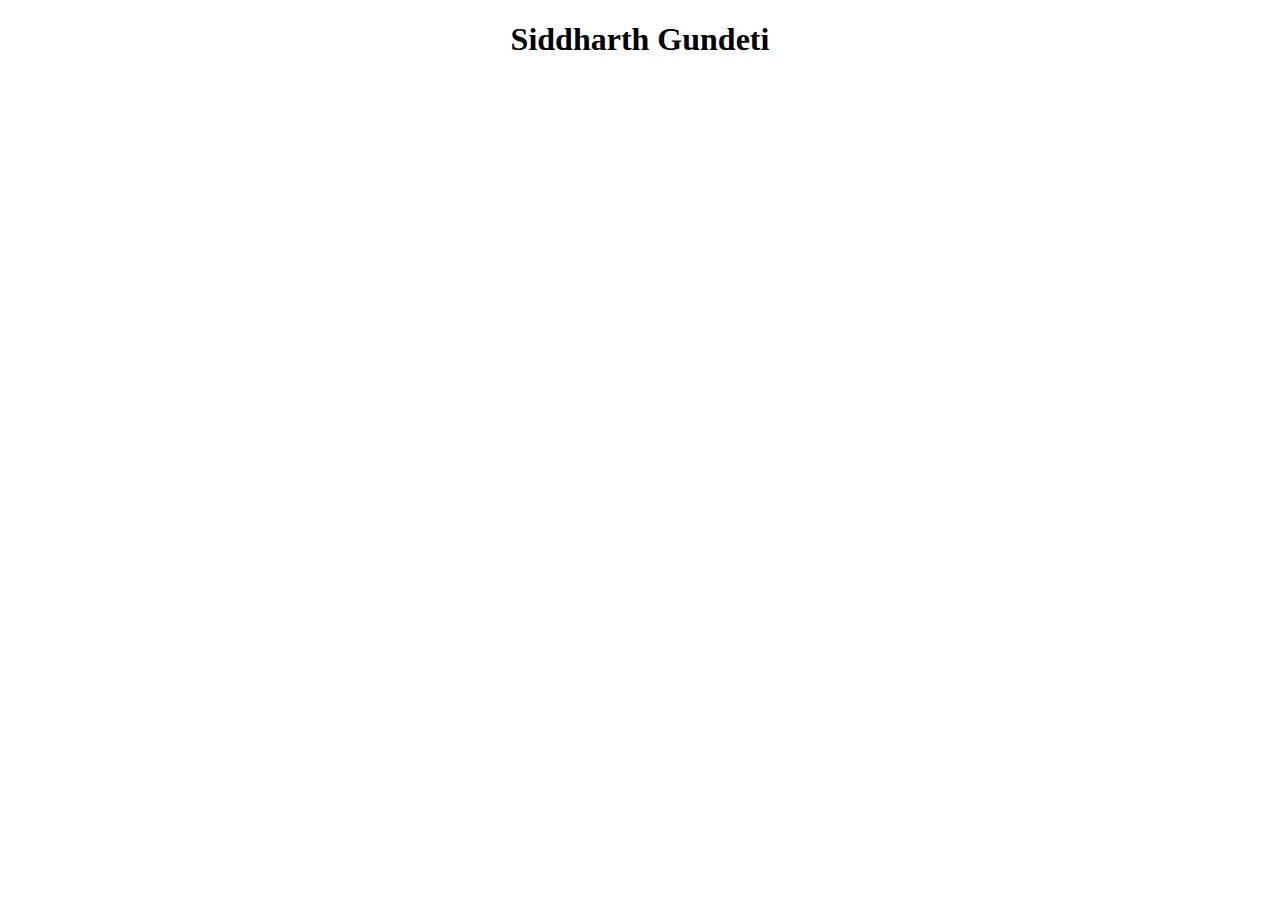
==== index.html @ a32e2356 "added index.html" ====
<!DOCTYPE html>
<html lang="en">
<head>
    <meta charset="UTF-8">
    <title>Github Testings </title>
</head>
<body>
    <div class="container">
        <center>
            <h1>Siddharth Gundeti</h1>
        </center>
    </div>
</body>
</html>
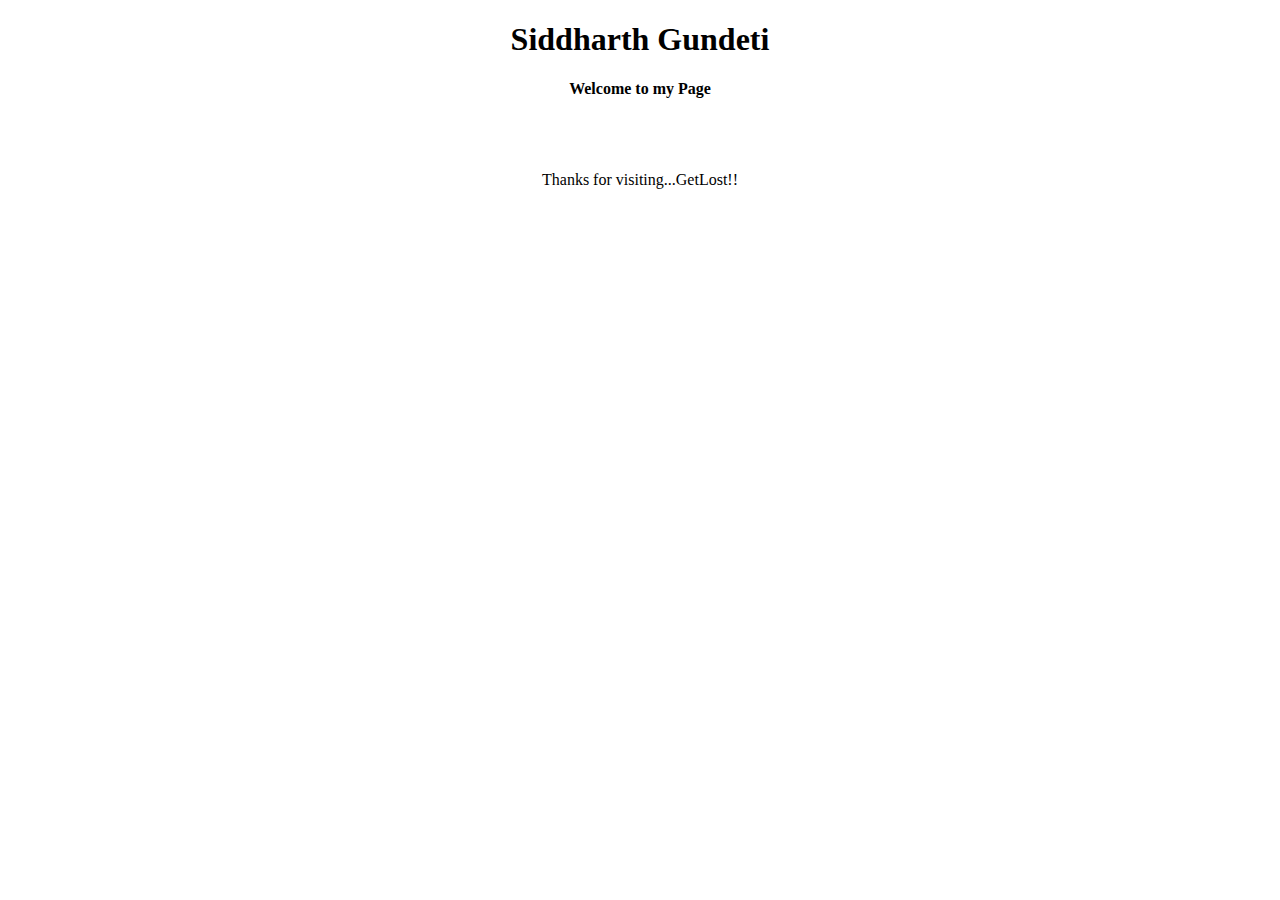
==== commit 2ddc3215: "Update index.html" ====
--- a/index.html
+++ b/index.html
@@ -8,7 +8,11 @@
     <div class="container">
         <center>
             <h1>Siddharth Gundeti</h1>
+            <h4>Welcome to my Page</h4>
+            <br>
+            <br>
+            <p>Thanks for visiting...GetLost!!</p>
         </center>
     </div>
 </body>
-</html>+</html>
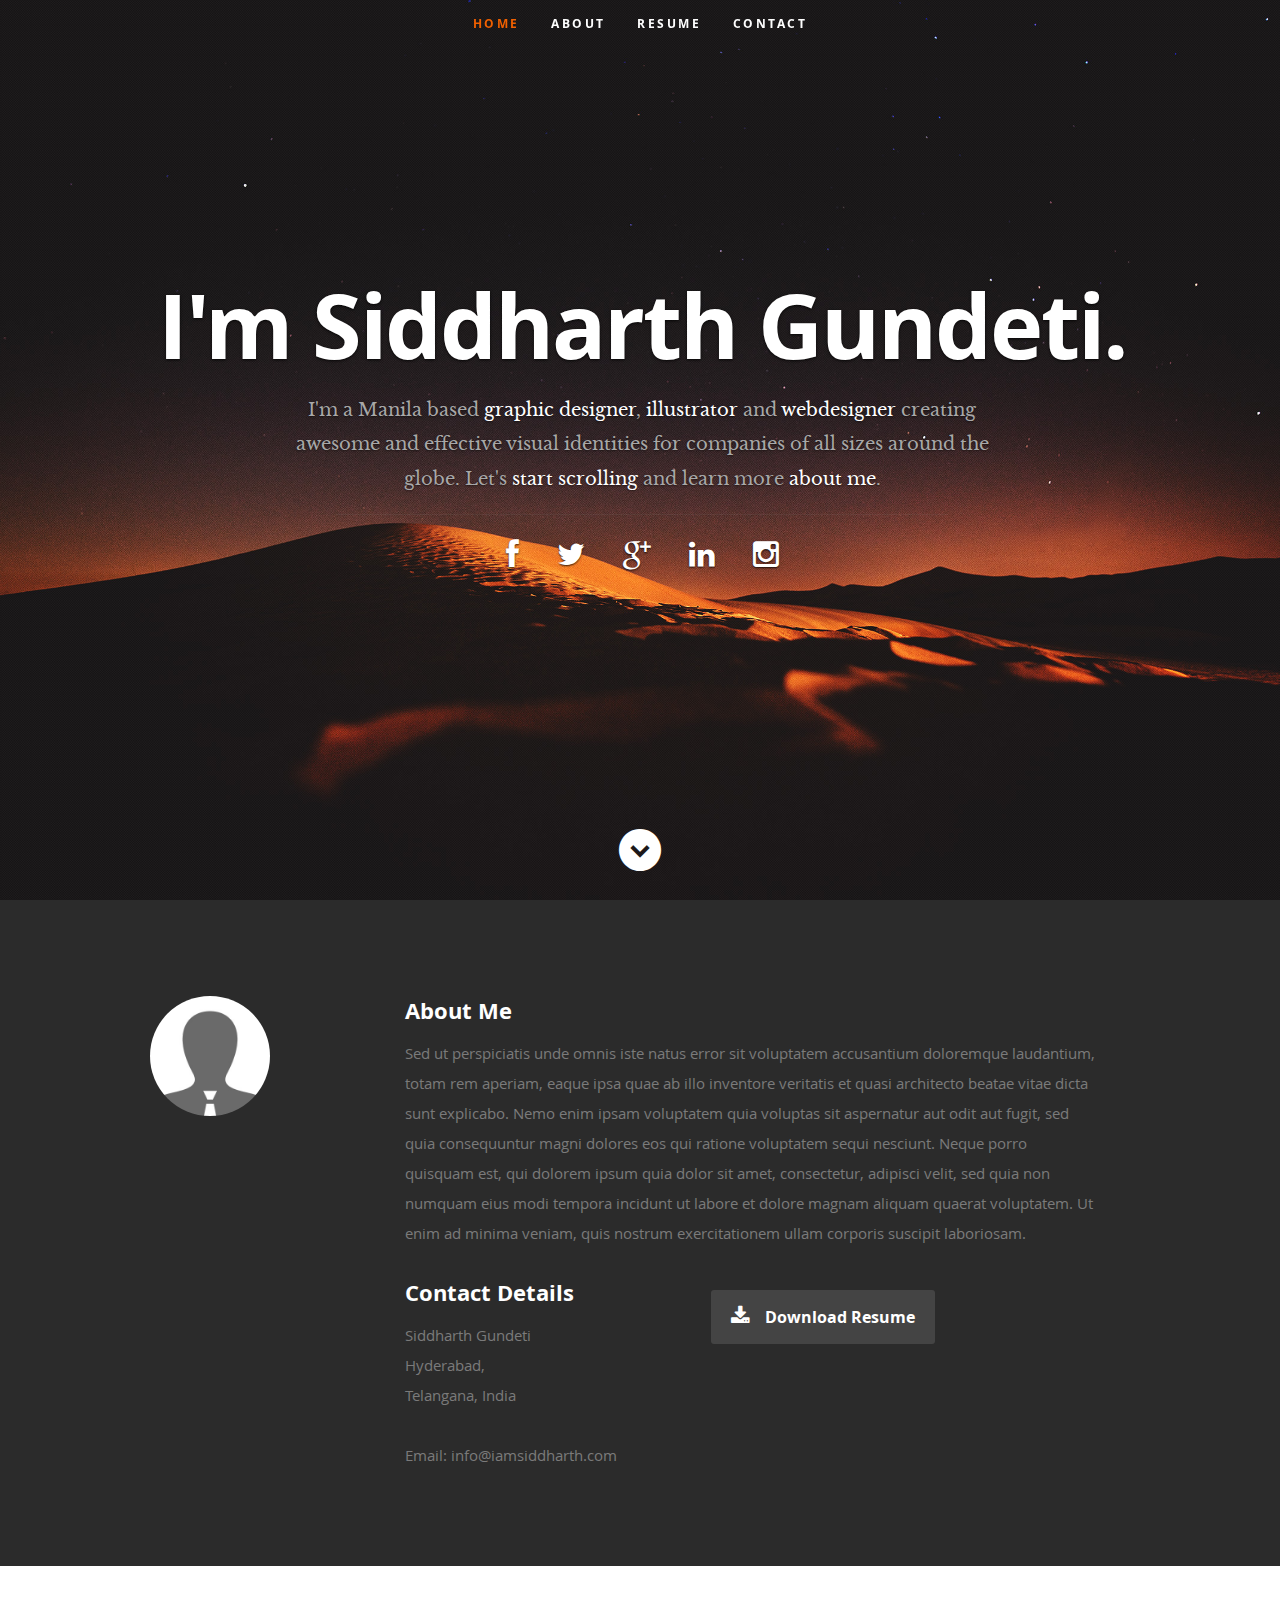
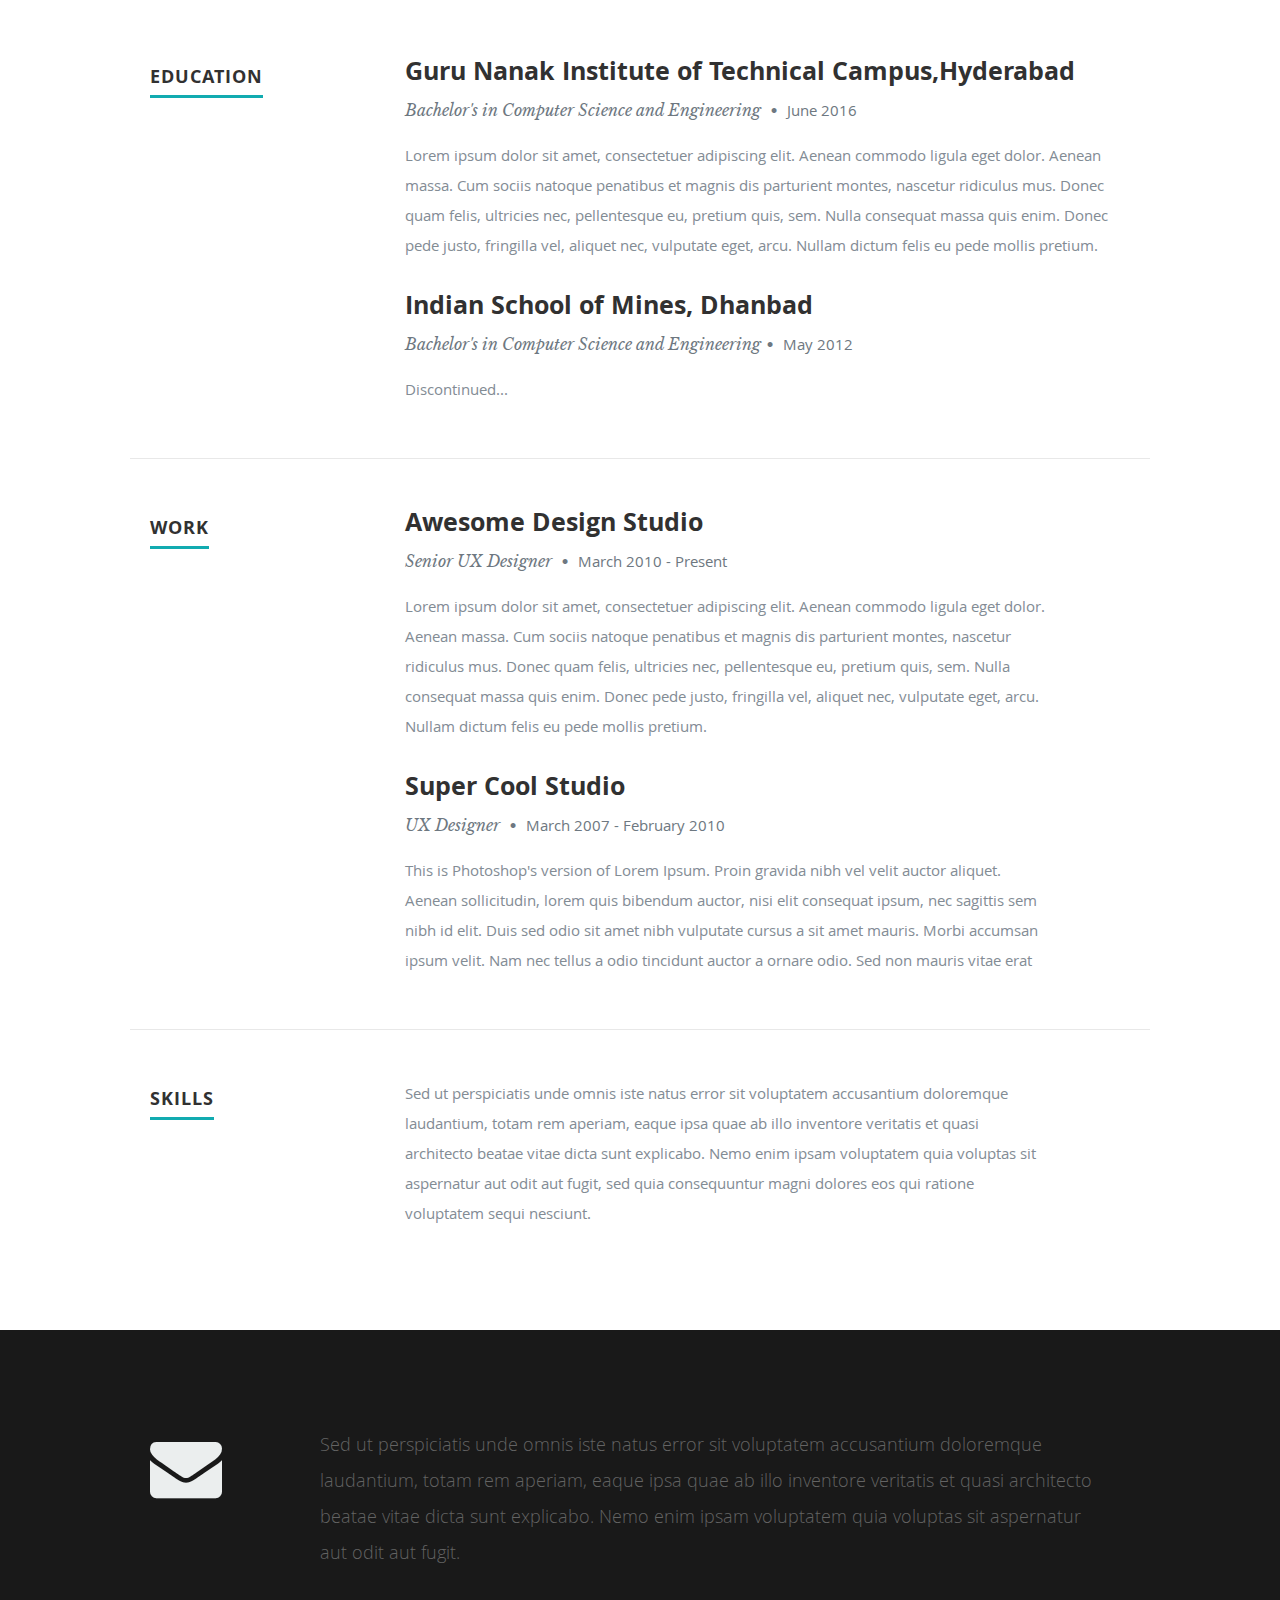
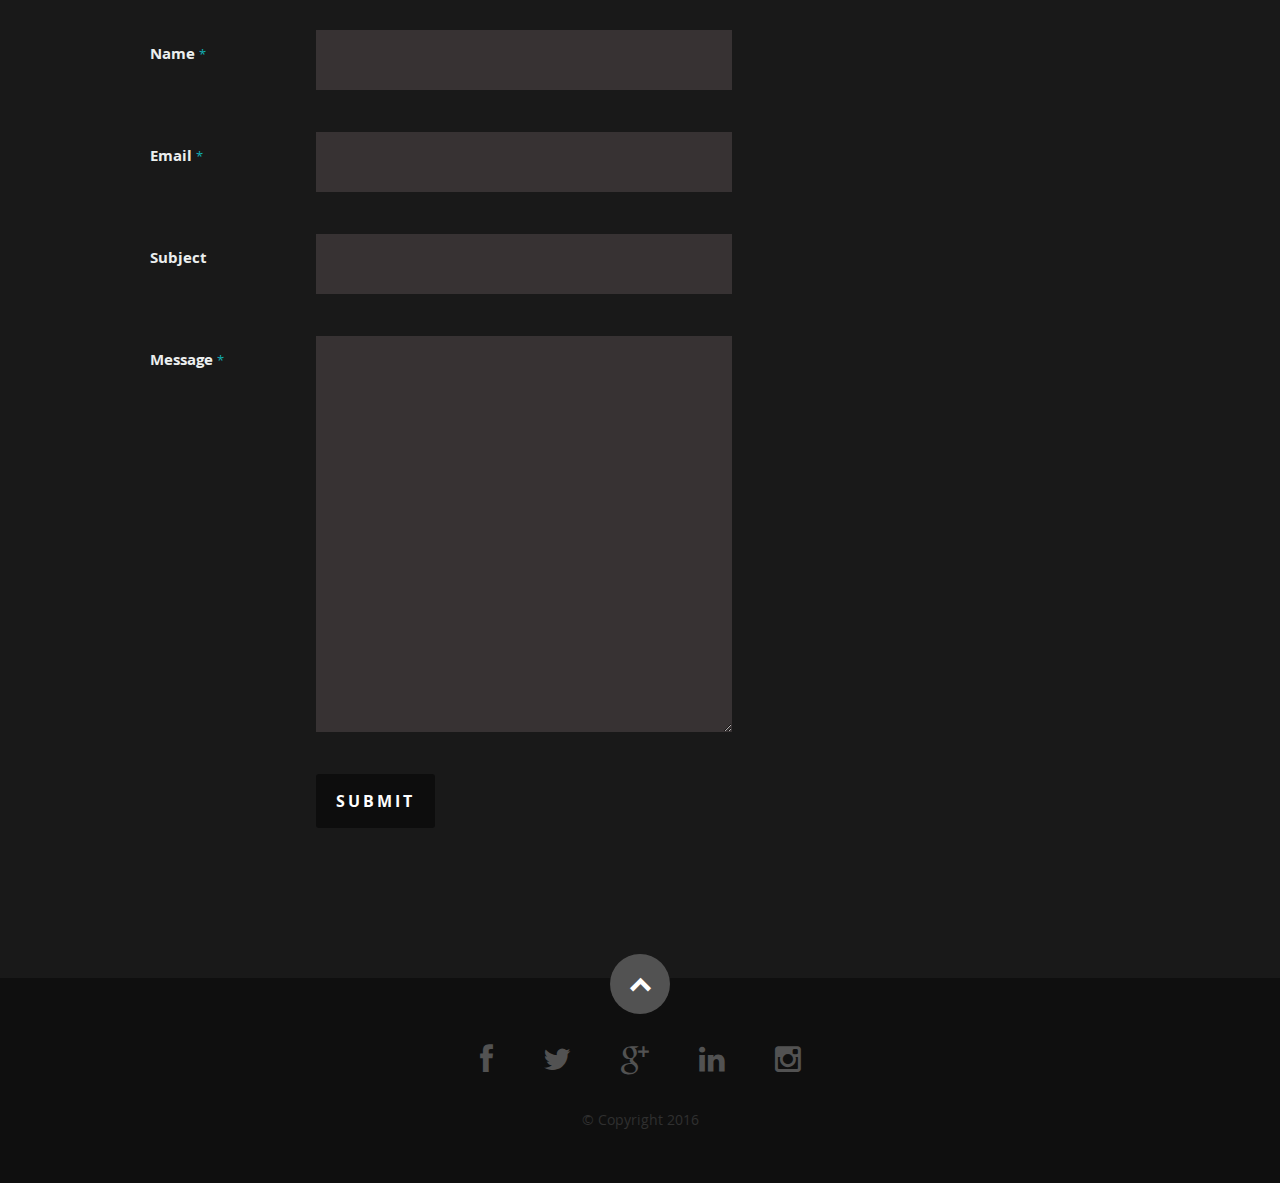
==== commit adffd1c0: "Added Resume Page" ====
--- a/index.html
+++ b/index.html
@@ -1,18 +1,446 @@
 <!DOCTYPE html>
-<html lang="en">
+<!--[if lt IE 8 ]><html class="no-js ie ie7" lang="en"> <![endif]-->
+<!--[if IE 8 ]><html class="no-js ie ie8" lang="en"> <![endif]-->
+<!--[if (gte IE 8)|!(IE)]><!--><html class="no-js" lang="en"> <!--<![endif]-->
 <head>
-    <meta charset="UTF-8">
-    <title>Github Testings </title>
+
+   <!--- Basic Page Needs
+   ================================================== -->
+   <meta charset="utf-8">
+	<title>Siddharth Resume</title>
+	<meta name="description" content="">
+	<meta name="author" content="">
+
+   <!-- Mobile Specific Metas
+   ================================================== -->
+	<meta name="viewport" content="width=device-width, initial-scale=1, maximum-scale=1">
+
+	<!-- CSS
+    ================================================== -->
+   <link rel="stylesheet" href="css/default.css">
+	<link rel="stylesheet" href="css/layout.css">
+   <link rel="stylesheet" href="css/media-queries.css">
+   <link rel="stylesheet" href="css/magnific-popup.css">
+
+   <!-- Script
+   ================================================== -->
+	<script src="js/modernizr.js"></script>
+
+   <!-- Favicons
+	================================================== -->
+	<link rel="shortcut icon" href="favicon.png" >
+
 </head>
+
 <body>
-    <div class="container">
-        <center>
-            <h1>Siddharth Gundeti</h1>
-            <h4>Welcome to my Page</h4>
-            <br>
-            <br>
-            <p>Thanks for visiting...GetLost!!</p>
-        </center>
-    </div>
+
+   <!-- Header
+   ================================================== -->
+   <header id="home">
+
+      <nav id="nav-wrap">
+
+         <a class="mobile-btn" href="#nav-wrap" title="Show navigation">Show navigation</a>
+	      <a class="mobile-btn" href="#" title="Hide navigation">Hide navigation</a>
+
+         <ul id="nav" class="nav">
+            <li class="current"><a class="smoothscroll" href="#home">Home</a></li>
+            <li><a class="smoothscroll" href="#about">About</a></li>
+	         <li><a class="smoothscroll" href="#resume">Resume</a></li>
+<!--
+            <li><a class="smoothscroll" href="#portfolio">Works</a></li>
+            <li><a class="smoothscroll" href="#testimonials">Testimonials</a></li>
+-->
+            <li><a class="smoothscroll" href="#contact">Contact</a></li>
+         </ul> <!-- end #nav -->
+
+      </nav> <!-- end #nav-wrap -->
+
+      <div class="row banner">
+         <div class="banner-text">
+            <h1 class="responsive-headline">I'm Siddharth Gundeti.</h1>
+            <h3>I'm a Manila based <span>graphic designer</span>, <span>illustrator</span> and <span>webdesigner</span> creating awesome and
+            effective visual identities for companies of all sizes around the globe. Let's <a class="smoothscroll" href="#about">start scrolling</a>
+            and learn more <a class="smoothscroll" href="#about">about me</a>.</h3>
+            <hr />
+            <ul class="social">
+               <li><a href="https://www.facebook.com/siddharth.gundeti"><i class="fa fa-facebook"></i></a></li>
+               <li><a href="http://www.twitter.com/siddharth1701"><i class="fa fa-twitter"></i></a></li>
+               <li><a href="#"><i class="fa fa-google-plus"></i></a></li>
+               <li><a href="#"><i class="fa fa-linkedin"></i></a></li>
+               <li><a href="#"><i class="fa fa-instagram"></i></a></li>
+<!--               <li><a href="#"><i class="fa fa-dribbble"></i></a></li>-->
+<!--               <li><a href="#"><i class="fa fa-skype"></i></a></li>-->
+            </ul>
+         </div>
+      </div>
+
+      <p class="scrolldown">
+         <a class="smoothscroll" href="#about"><i class="icon-down-circle"></i></a>
+      </p>
+
+   </header> <!-- Header End -->
+
+
+   <!-- About Section
+   ================================================== -->
+   <section id="about">
+
+      <div class="row">
+
+         <div class="three columns">
+
+            <img class="profile-pic"  src="images/profilepic.jpg" alt="" />
+
+         </div>
+
+         <div class="nine columns main-col">
+
+            <h2>About Me</h2>
+
+            <p>Sed ut perspiciatis unde omnis iste natus error sit voluptatem accusantium doloremque laudantium, totam rem aperiam,
+            eaque ipsa quae ab illo inventore veritatis et quasi architecto beatae vitae dicta sunt explicabo. Nemo enim ipsam
+            voluptatem quia voluptas sit aspernatur aut odit aut fugit, sed quia consequuntur magni dolores eos qui ratione
+            voluptatem sequi nesciunt. Neque porro quisquam est, qui dolorem ipsum quia dolor sit amet, consectetur, adipisci velit,
+            sed quia non numquam eius modi tempora incidunt ut labore et dolore magnam aliquam quaerat voluptatem.
+            Ut enim ad minima veniam, quis nostrum exercitationem ullam corporis suscipit laboriosam.
+            </p>
+
+            <div class="row">
+
+               <div class="columns contact-details">
+
+                  <h2>Contact Details</h2>
+                  <p class="address">
+						   <span>Siddharth Gundeti</span><br>
+						   <span>Hyderabad,<br>
+                                Telangana, India
+                     </span><br>
+<!--						   <span>(123)456-7890</span><br>-->
+                     <p>Email: <span>info@iamsiddharth.com</span> </p>
+					   </p>
+
+               </div>
+
+               <div class="columns download">
+                  <p>
+                     <a href="#" class="button"><i class="fa fa-download"></i>Download Resume</a>
+                  </p>
+               </div>
+
+            </div> <!-- end row -->
+
+         </div> <!-- end .main-col -->
+
+      </div>
+
+   </section> <!-- About Section End-->
+
+
+   <!-- Resume Section
+   ================================================== -->
+   <section id="resume">
+
+      <!-- Education
+      ----------------------------------------------- -->
+      <div class="row education">
+
+         <div class="three columns header-col">
+            <h1><span>Education</span></h1>
+         </div>
+
+         <div class="nine columns main-col">
+
+            <div class="row item">
+
+               <div class="twelve columns" style="width:780px;">
+
+                  <h3>Guru Nanak Institute of Technical Campus,Hyderabad</h3>
+                  <p class="info">Bachelor's in Computer Science and Engineering <span>&bull;</span> <em class="date">June 2016</em></p>
+
+                  <p>
+                  Lorem ipsum dolor sit amet, consectetuer adipiscing elit. Aenean commodo ligula eget dolor. Aenean massa.
+                  Cum sociis natoque penatibus et magnis dis parturient montes, nascetur ridiculus mus. Donec quam felis,
+                  ultricies nec, pellentesque eu, pretium quis, sem. Nulla consequat massa quis enim.
+                  Donec pede justo, fringilla vel, aliquet nec, vulputate eget, arcu. Nullam dictum felis eu pede mollis pretium.
+                  </p>
+
+               </div>
+
+            </div> <!-- item end -->
+
+            <div class="row item">
+
+               <div class="twelve columns">
+
+                  <h3>Indian School of Mines, Dhanbad</h3>
+                  <p class="info">Bachelor's in Computer Science and Engineering<span>&bull;</span> <em class="date">May 2012</em></p>
+
+                  <p>
+                      Discontinued...
+                  </p>
+
+               </div>
+
+            </div> <!-- item end -->
+
+         </div> <!-- main-col end -->
+
+      </div> <!-- End Education -->
+
+
+      <!-- Work
+      ----------------------------------------------- -->
+      <div class="row work">
+
+         <div class="three columns header-col">
+            <h1><span>Work</span></h1>
+         </div>
+
+         <div class="nine columns main-col">
+
+            <div class="row item">
+
+               <div class="twelve columns">
+
+                  <h3>Awesome Design Studio</h3>
+                  <p class="info">Senior UX Designer <span>&bull;</span> <em class="date">March 2010 - Present</em></p>
+
+                  <p>
+                  Lorem ipsum dolor sit amet, consectetuer adipiscing elit. Aenean commodo ligula eget dolor. Aenean massa.
+                  Cum sociis natoque penatibus et magnis dis parturient montes, nascetur ridiculus mus. Donec quam felis,
+                  ultricies nec, pellentesque eu, pretium quis, sem. Nulla consequat massa quis enim.
+                  Donec pede justo, fringilla vel, aliquet nec, vulputate eget, arcu. Nullam dictum felis eu pede mollis pretium.
+                  </p>
+
+               </div>
+
+            </div> <!-- item end -->
+
+            <div class="row item">
+
+               <div class="twelve columns">
+
+                  <h3>Super Cool Studio</h3>
+                  <p class="info">UX Designer <span>&bull;</span> <em class="date">March 2007 - February 2010</em></p>
+
+                  <p>
+                  This is Photoshop's version  of Lorem Ipsum. Proin gravida nibh vel velit auctor aliquet.
+                  Aenean sollicitudin, lorem quis bibendum auctor, nisi elit consequat ipsum, nec sagittis sem
+                  nibh id elit. Duis sed odio sit amet nibh vulputate cursus a sit amet mauris. Morbi accumsan
+                  ipsum velit. Nam nec tellus a odio tincidunt auctor a ornare odio. Sed non  mauris vitae erat
+                  </p>
+
+               </div>
+
+            </div> <!-- item end -->
+
+         </div> <!-- main-col end -->
+
+      </div> <!-- End Work -->
+
+
+      <!-- Skills
+      ----------------------------------------------- -->
+      <div class="row skill">
+
+         <div class="three columns header-col">
+            <h1><span>Skills</span></h1>
+         </div>
+
+         <div class="nine columns main-col">
+
+            <p>Sed ut perspiciatis unde omnis iste natus error sit voluptatem accusantium doloremque laudantium, totam rem aperiam,
+            eaque ipsa quae ab illo inventore veritatis et quasi architecto beatae vitae dicta sunt explicabo. Nemo enim ipsam
+            voluptatem quia voluptas sit aspernatur aut odit aut fugit, sed quia consequuntur magni dolores eos qui ratione
+            voluptatem sequi nesciunt.
+            </p>
+
+<!--
+				<div class="bars">
+
+				   <ul class="skills">
+					   <li><span class="bar-expand photoshop"></span><em>Photoshop</em></li>
+                  <li><span class="bar-expand illustrator"></span><em>Illustrator</em></li>
+						<li><span class="bar-expand wordpress"></span><em>Wordpress</em></li>
+						<li><span class="bar-expand css"></span><em>CSS</em></li>
+						<li><span class="bar-expand html5"></span><em>HTML5</em></li>
+                  <li><span class="bar-expand jquery"></span><em>jQuery</em></li>
+					</ul>
+
+				</div> end skill-bars 
+-->
+
+			</div> <!-- main-col end -->
+
+      </div> <!-- End skills -->
+
+   </section> <!-- Resume Section End-->
+
+
+   <!-- Contact Section
+   ================================================== -->
+   <section id="contact">
+
+         <div class="row section-head">
+
+            <div class="two columns header-col">
+
+               <h1><span>Get In Touch.</span></h1>
+
+            </div>
+
+            <div class="ten columns">
+
+                  <p class="lead">Sed ut perspiciatis unde omnis iste natus error sit voluptatem accusantium doloremque laudantium, totam rem aperiam,
+                  eaque ipsa quae ab illo inventore veritatis et quasi architecto beatae vitae dicta sunt explicabo. Nemo enim ipsam
+                  voluptatem quia voluptas sit aspernatur aut odit aut fugit.
+                  </p>
+
+            </div>
+
+         </div>
+
+         <div class="row">
+
+            <div class="eight columns">
+
+               <!-- form -->
+               <form action="" method="post" id="contactForm" name="contactForm">
+					<fieldset>
+
+                  <div>
+						   <label for="contactName">Name <span class="required">*</span></label>
+						   <input type="text" value="" size="35" id="contactName" name="contactName">
+                  </div>
+
+                  <div>
+						   <label for="contactEmail">Email <span class="required">*</span></label>
+						   <input type="text" value="" size="35" id="contactEmail" name="contactEmail">
+                  </div>
+
+                  <div>
+						   <label for="contactSubject">Subject</label>
+						   <input type="text" value="" size="35" id="contactSubject" name="contactSubject">
+                  </div>
+
+                  <div>
+                     <label for="contactMessage">Message <span class="required">*</span></label>
+                     <textarea cols="50" rows="15" id="contactMessage" name="contactMessage"></textarea>
+                  </div>
+
+                  <div>
+                     <button class="submit">Submit</button>
+                     <span id="image-loader">
+                        <img alt="" src="images/loader.gif">
+                     </span>
+                  </div>
+
+					</fieldset>
+				   </form> <!-- Form End -->
+
+               <!-- contact-warning -->
+               <div id="message-warning"> Error boy</div>
+               <!-- contact-success -->
+				   <div id="message-success">
+                  <i class="fa fa-check"></i>Your message was sent, thank you!<br>
+				   </div>
+
+            </div>
+
+
+<!--
+            <aside class="four columns footer-widgets">
+
+               <div class="widget widget_contact">
+
+					   <h4>Address and Phone</h4>
+					   <p class="address">
+						   Siddharth Gundeti<br>
+						   Hyderabad,<br>
+						   Telangana<br>
+-->
+<!--						   <span>+91-9885658144</span>-->
+<!--					   </p>-->
+
+<!--				   </div>-->
+
+<!--
+               <div class="widget widget_tweets">
+
+                  <h4 class="widget-title">Latest Tweets</h4>
+
+                  <ul id="twitter">
+                     <li>
+                        <span>
+                        This is Photoshop's version  of Lorem Ipsum. Proin gravida nibh vel velit auctor aliquet.
+                        Aenean sollicitudin, lorem quis bibendum auctor, nisi elit consequat ipsum
+                        <a href="#">http://t.co/CGIrdxIlI3</a>
+                        </span>
+                        <b><a href="#">2 Days Ago</a></b>
+                     </li>
+                     <li>
+                        <span>
+                        Sed ut perspiciatis unde omnis iste natus error sit voluptatem accusantium doloremque laudantium, totam rem aperiam,
+                        eaque ipsa quae ab illo inventore veritatis et quasi
+                        <a href="#">http://t.co/CGIrdxIlI3</a>
+                        </span>
+                        <b><a href="#">3 Days Ago</a></b>
+                     </li>
+                  </ul>
+
+		         </div>
+-->
+
+<!--            </aside>-->
+
+      </div>
+
+   </section> <!-- Contact Section End-->
+
+
+   <!-- footer
+   ================================================== -->
+   <footer>
+
+      <div class="row">
+
+         <div class="twelve columns">
+
+            <ul class="social-links">
+               <li><a href="#"><i class="fa fa-facebook"></i></a></li>
+               <li><a href="#"><i class="fa fa-twitter"></i></a></li>
+               <li><a href="#"><i class="fa fa-google-plus"></i></a></li>
+               <li><a href="#"><i class="fa fa-linkedin"></i></a></li>
+               <li><a href="#"><i class="fa fa-instagram"></i></a></li>
+<!--               <li><a href="#"><i class="fa fa-dribbble"></i></a></li>-->
+<!--               <li><a href="#"><i class="fa fa-skype"></i></a></li>-->
+            </ul>
+
+            <ul class="copyright">
+               <li>&copy; Copyright 2016</li>
+            </ul>
+
+         </div>
+
+         <div id="go-top"><a class="smoothscroll" title="Back to Top" href="#home"><i class="icon-up-open"></i></a></div>
+
+      </div>
+
+   </footer> <!-- Footer End-->
+
+   <!-- Java Script
+   ================================================== -->
+   <script src="http://ajax.googleapis.com/ajax/libs/jquery/1.10.2/jquery.min.js"></script>
+   <script>window.jQuery || document.write('<script src="js/jquery-1.10.2.min.js"><\/script>')</script>
+   <script type="text/javascript" src="js/jquery-migrate-1.2.1.min.js"></script>
+
+   <script src="js/jquery.flexslider.js"></script>
+   <script src="js/waypoints.js"></script>
+   <script src="js/jquery.fittext.js"></script>
+   <script src="js/magnific-popup.js"></script>
+   <script src="js/init.js"></script>
+
 </body>
-</html>
+
+</html>--- a/css/default.css
+++ b/css/default.css
@@ -0,0 +1,807 @@
+/*
+=====================================================================
+*   Ceevee v1.0 Default Stylesheet
+*   url: styleshout.com
+*   03-17-2014
+=====================================================================
+
+TOC:
+a. Webfonts and Icon fonts
+b. Reset
+c. Default Styles
+   1. Basic
+   2. Typography
+   3. Links
+   4. Images
+   5. Buttons
+   6. Forms
+d. Grid
+e. Others
+   1. Clearing
+   2. Misc
+
+=====================================================================  */
+
+/* ------------------------------------------------------------------ */
+/* a. Webfonts and Icon fonts
+ ------------------------------------------------------------------ */
+
+@import url("fonts.css");
+@import url("fontello/css/fontello.css");
+@import url("font-awesome/css/font-awesome.min.css");
+
+/* ------------------------------------------------------------------
+/* b. Reset
+      Adapted from:
+      Normalize.css - https://github.com/necolas/normalize.css/
+      HTML5 Doctor Reset - html5doctor.com/html-5-reset-stylesheet/
+/* ------------------------------------------------------------------ */
+
+html, body, div, span, object, iframe,
+h1, h2, h3, h4, h5, h6, p, blockquote, pre,
+abbr, address, cite, code,
+del, dfn, em, img, ins, kbd, q, samp,
+small, strong, sub, sup, var,
+b, i,
+dl, dt, dd, ol, ul, li,
+fieldset, form, label, legend,
+table, caption, tbody, tfoot, thead, tr, th, td,
+article, aside, canvas, details, figcaption, figure,
+footer, header, hgroup, menu, nav, section, summary,
+time, mark, audio, video {
+   margin: 0;
+   padding: 0;
+   border: 0;
+   outline: 0;
+   font-size: 100%;
+   vertical-align: baseline;
+   background: transparent;
+}
+
+article,aside,details,figcaption,figure,
+footer,header,hgroup,menu,nav,section {
+   display: block;
+}
+
+audio,
+canvas,
+video {
+   display: inline-block;
+}
+
+audio:not([controls]) {
+   display: none;
+   height: 0;
+}
+
+[hidden] { display: none; }
+
+code, kbd, pre, samp {
+   font-family: monospace, serif;
+   font-size: 1em;
+}
+
+pre {
+   white-space: pre;
+   white-space: pre-wrap;
+   word-wrap: break-word;
+}
+
+blockquote, q { quotes: &#8220 &#8220; }
+
+blockquote:before, blockquote:after,
+q:before, q:after {
+   content: '';
+   content: none;
+}
+
+ins {
+   background-color: #ff9;
+   color: #000;
+   text-decoration: none;
+}
+
+mark {
+   background-color: #A7F4F6;
+   color: #555;
+}
+
+del { text-decoration: line-through; }
+
+abbr[title], dfn[title] {
+   border-bottom: 1px dotted;
+   cursor: help;
+}
+
+table {
+   border-collapse: collapse;
+   border-spacing: 0;
+}
+
+
+/* ------------------------------------------------------------------ */
+/* c. Default and Basic Styles
+      Adapted from:
+      Skeleton CSS Framework - http://www.getskeleton.com/
+      Typeplate Typographic Starter Kit - http://typeplate.com/
+/* ------------------------------------------------------------------ */
+
+/*  1. Basic  ------------------------------------------------------- */
+
+*,
+*:before,
+*:after {
+   -moz-box-sizing: border-box;
+   -webkit-box-sizing: border-box;
+   box-sizing: border-box;
+}
+
+html {
+   font-size: 62.5%;
+   -webkit-font-smoothing: antialiased;
+}
+
+body {
+   background: #fff;
+   font-family: 'opensans-regular', sans-serif;
+   font-weight: normal;
+   font-size: 15px;
+   line-height: 30px;
+	color: #838C95;
+
+   -webkit-font-smoothing: antialiased; /* Fix for webkit rendering */
+	-webkit-text-size-adjust: 100%;
+}
+
+/*  2. Typography
+       Vertical rhythm with leading derived from 6
+--------------------------------------------------------------------- */
+
+h1, h2, h3, h4, h5, h6 {
+   color: #313131;
+	font-family: 'opensans-bold', sans-serif;
+   font-weight: normal;
+}
+h1 a, h2 a, h3 a, h4 a, h5 a, h6 a { font-weight: inherit; }
+h1 { font-size: 38px; line-height: 42px; margin-bottom: 12px; letter-spacing: -1px; }
+h2 { font-size: 28px; line-height: 36px; margin-bottom: 6px; }
+h3 { font-size: 22px; line-height: 30px; margin-bottom: 12px; }
+h4 { font-size: 20px; line-height: 30px; margin-bottom: 6px; }
+h5 { font-size: 18px; line-height: 30px; }
+h6 { font-size: 14px; line-height: 30px; }
+.subheader { }
+
+p { margin: 0 0 30px 0; }
+p img { margin: 0; }
+p.lead {
+   font: 19px/36px 'opensans-light', sans-serif;
+   margin-bottom: 18px;
+}
+
+/* for 'em' and 'strong' tags, font-size and line-height should be same with
+the body tag due to rendering problems in some browsers */
+em { font: 15px/30px 'opensans-italic', sans-serif; }
+strong, b { font: 15px/30px 'opensans-bold', sans-serif; }
+small { font-size: 11px; line-height: inherit; }
+
+/*	Blockquotes */
+blockquote {
+   margin: 30px 0px;
+   padding-left: 40px;
+   position: relative;
+}
+blockquote:before {
+   content: "\201C";
+   opacity: 0.45;
+   font-size: 80px;
+   line-height: 0px;
+   margin: 0;
+   font-family: arial, sans-serif;
+
+   position: absolute;
+   top:  30px;
+	left: 0;
+}
+blockquote p {
+   font-family: 'librebaskerville-italic', serif;
+   padding: 0;
+   font-size: 18px;
+   line-height: 36px;
+}
+blockquote cite {
+   display: block;
+   font-size: 12px;
+   font-style: normal;
+   line-height: 18px;
+}
+blockquote cite:before { content: "\2014 \0020"; }
+blockquote cite a,
+blockquote cite a:visited { color: #8B9798; border: none }
+
+/* ---------------------------------------------------------------------
+/*  Pull Quotes Markup
+/*
+    <aside class="pull-quote">
+		<blockquote>
+			<p></p>
+		</blockquote>
+	 </aside>
+/*
+/* --------------------------------------------------------------------- */
+.pull-quote {
+   position: relative;
+	padding: 18px 30px 18px 0px;
+}
+.pull-quote:before,
+.pull-quote:after {
+	height: 1em;
+	opacity: 0.45;
+	position: absolute;
+	font-size: 80px;
+   font-family: Arial, Sans-Serif;
+}
+.pull-quote:before {
+	content: "\201C";
+	top:  33px;
+	left: 0;
+}
+.pull-quote:after {
+	content: '\201D';
+	bottom: -33px;
+	right: 0;
+}
+.pull-quote blockquote {
+   margin: 0;
+}
+.pull-quote blockquote:before {
+   content: none;
+}
+
+/* Abbreviations */
+abbr {
+   font-family: 'opensans-bold', sans-serif;
+	font-variant: small-caps;
+	text-transform: lowercase;
+   letter-spacing: .5px;
+	color: gray;
+}
+abbr:hover { cursor: help; }
+
+/* drop cap */
+.drop-cap:first-letter {
+	float: left;
+	margin: 0;
+	padding: 14px 6px 0 0;
+	font-size: 84px;
+	font-family: /* Copperplate */ 'opensans-bold', sans-serif;
+   line-height: 60px;
+	text-indent: 0;
+	background: transparent;
+	color: inherit;
+}
+
+hr { border: solid #E3E3E3; border-width: 1px 0 0; clear: both; margin: 11px 0 30px; height: 0; }
+
+
+/*  3. Links  ------------------------------------------------------- */
+
+a, a:visited {
+   text-decoration: none;
+   outline: 0;
+   color: #11ABB0;
+
+   -webkit-transition: color .3s ease-in-out;
+   -moz-transition: color .3s ease-in-out;
+   -o-transition: color .3s ease-in-out;
+   transition: color .3s ease-in-out;
+}
+a:hover, a:focus { color: #313131; }
+p a, p a:visited { line-height: inherit; }
+
+
+/*  4. List  --------------------------------------------------------- */
+
+ul, ol { margin-bottom: 24px; margin-top: 12px; }
+ul { list-style: none outside; }
+ol { list-style: decimal; }
+ol, ul.square, ul.circle, ul.disc { margin-left: 30px; }
+ul.square { list-style: square outside; }
+ul.circle { list-style: circle outside; }
+ul.disc { list-style: disc outside; }
+ul ul, ul ol,
+ol ol, ol ul { margin: 6px 0 6px 30px; }
+ul ul li, ul ol li,
+ol ol li, ol ul li { margin-bottom: 6px; }
+li { line-height: 18px; margin-bottom: 12px; }
+ul.large li { }
+li p { }
+
+/* ---------------------------------------------------------------------
+/*  Stats Tab Markup
+
+    <ul class="stats-tabs">
+		<li><a href="#">[value]<b>[name]</b></a></li>
+	 </ul>
+
+    Extend this object into your markup.
+/*
+/* --------------------------------------------------------------------- */
+.stats-tabs {
+   padding: 0;
+   margin: 24px 0;
+}
+.stats-tabs li {
+	display: inline-block;
+	margin: 0 10px 18px 0;
+	padding: 0 10px 0 0;
+	border-right: 1px solid #ccc;
+}
+.stats-tabs li:last-child {
+	margin: 0;
+	padding: 0;
+	border: none;
+}
+.stats-tabs li a {
+	display: inline-block;
+	font-size: 22px;
+	font-family: 'opensans-bold', sans-serif;
+   border: none;
+   color: #313131;
+}
+.stats-tabs li a:hover {
+   color:#11ABB0;
+}
+.stats-tabs li a b {
+	display: block;
+	margin: 6px 0 0 0;
+	font-size: 13px;
+	font-family: 'opensans-regular', sans-serif;
+   color: #8B9798;
+}
+
+/* definition list */
+dl { margin: 12px 0; }
+dt { margin: 0; color:#11ABB0; }
+dd { margin: 0 0 0 20px; }
+
+/* Lining Definition Style Markup */
+.lining dt,
+.lining dd {
+	display: inline;
+	margin: 0;
+}
+.lining dt + dt:before,
+.lining dd + dt:before {
+	content: "\A";
+	white-space: pre;
+}
+.lining dd + dd:before {
+	content: ", ";
+}
+.lining dd:before {
+	content: ": ";
+	margin-left: -0.2em;
+}
+
+/* Dictionary Definition Style Markup */
+.dictionary-style dt {
+	display: inline;
+	counter-reset: definitions;
+}
+.dictionary-style dt + dt:before {
+	content: ", ";
+	margin-left: -0.2em;
+}
+.dictionary-style dd {
+	display: block;
+	counter-increment: definitions;
+}
+.dictionary-style dd:before {
+	content: counter(definitions, decimal) ". ";
+}
+
+/* Pagination */
+.pagination {
+   margin: 36px auto;
+   text-align: center;
+}
+.pagination ul li {
+   display: inline-block;
+   margin: 0;
+   padding: 0;
+}
+.pagination .page-numbers {
+   font: 15px/18px 'opensans-bold', sans-serif;
+   display: inline-block;
+   padding: 6px 10px;
+   margin-right: 3px;
+   margin-bottom: 6px;
+	color: #6E757C;
+	background-color: #E6E8EB;
+
+	-webkit-transition: all 200ms ease-in-out;
+	-moz-transition: all 200ms ease-in-out;
+	-o-transition: all 200ms ease-in-out;
+	-ms-transition: all 200ms ease-in-out;
+	transition: all 200ms ease-in-out;
+
+   -moz-border-radius: 3px;
+   -webkit-border-radius: 3px;
+   -khtml-border-radius: 3px;
+	border-radius: 3px;
+}
+.pagination .page-numbers:hover {
+   background: #838A91;
+   color: #fff;
+}
+.pagination .current,
+.pagination .current:hover {
+   background-color: #11ABB0;
+   color: #fff;
+}
+.pagination .inactive,
+.pagination .inactive:hover {
+   background-color: #E6E8EB;
+	color: #A9ADB2;
+}
+.pagination .prev, .pagination .next {}
+
+/*  5. Images  --------------------------------------------------------- */
+
+img {
+   max-width: 100%;
+   height: auto;
+}
+img.pull-right { margin: 12px 0px 0px 18px; }
+img.pull-left { margin: 12px 18px 0px 0px; }
+
+/*  6. Buttons  --------------------------------------------------------- */
+
+.button,
+.button:visited,
+button,
+input[type="submit"],
+input[type="reset"],
+input[type="button"] {
+   font: 16px/30px 'opensans-bold', sans-serif;
+   background: #11ABB0;
+   display: inline-block;
+	text-decoration: none;
+   letter-spacing: 0;
+   color: #fff;
+	padding: 12px 20px;
+	margin-bottom: 18px;
+   border: none;
+   cursor: pointer;
+   height: auto;
+
+   -webkit-transition: all .2s ease-in-out;
+	-moz-transition: all .2s ease-in-out;
+	-o-transition: all .2s ease-in-out;
+	-ms-transition: all .2s ease-in-out;
+	transition: all .2s ease-in-out;
+
+   -moz-border-radius: 3px;
+   -webkit-border-radius: 3px;
+   -khtml-border-radius: 3px;
+   border-radius: 3px;
+}
+
+.button:hover,
+button:hover,
+input[type="submit"]:hover,
+input[type="reset"]:hover,
+input[type="button"]:hover {
+   background: #3d4145;
+   color: #fff;
+}
+
+.button:active,
+button:active,
+input[type="submit"]:active,
+input[type="reset"]:active,
+input[type="button"]:active {
+   background: #3d4145;
+   color: #fff;
+}
+
+.button.full-width,
+button.full-width,
+input[type="submit"].full-width,
+input[type="reset"].full-width,
+input[type="button"].full-width {
+	width: 100%;
+	padding-left: 0 !important;
+	padding-right: 0 !important;
+	text-align: center;
+}
+
+/* Fix for odd Mozilla border & padding issues */
+button::-moz-focus-inner,
+input::-moz-focus-inner {
+    border: 0;
+    padding: 0;
+}
+
+
+/*  7. Forms  --------------------------------------------------------- */
+
+form { margin-bottom: 24px; }
+fieldset { margin-bottom: 24px; }
+
+input[type="text"],
+input[type="password"],
+input[type="email"],
+textarea,
+select {
+   display: block;
+   padding: 18px 15px;
+   margin: 0 0 24px 0;
+   border: 0;
+   outline: none;
+   vertical-align: middle;
+   min-width: 225px;
+	max-width: 100%;
+   font-size: 15px;
+   line-height: 24px;
+	color: #647373;
+	background: #D3D9D9;
+
+}
+
+/* select { padding: 0;
+   width: 220px;
+   } */
+
+input[type="text"]:focus,
+input[type="password"]:focus,
+input[type="email"]:focus,
+textarea:focus {
+   color: #B3B7BC;
+	background-color: #3d4145;
+}
+
+textarea { min-height: 220px; }
+
+label,
+legend {
+   font: 16px/24px 'opensans-bold', sans-serif;
+	margin: 12px 0;
+   color: #3d4145;
+   display: block;
+}
+label span,
+legend span {
+	color: #8B9798;
+   font: 14px/24px 'opensans-regular', sans-serif;
+}
+
+input[type="checkbox"],
+input[type="radio"] {
+    font-size: 15px;
+    color: #737373;
+}
+
+input[type="checkbox"] { display: inline; }
+
+/* ------------------------------------------------------------------ */
+/* d. Grid
+---------------------------------------------------------------------
+   gutter = 40px.
+/* ------------------------------------------------------------------ */
+
+/* default
+--------------------------------------------------------------- */
+.row {
+   width: 96%;
+   max-width: 1020px;
+   margin: 0 auto;
+}
+/* fixed width for IE8 */
+.ie .row { width: 1000px ; }
+
+.narrow .row { max-width: 980px; }
+
+.row .row { width: auto; max-width: none; margin: 0 -20px; }
+
+/* row clearing */
+.row:before,
+.row:after {
+    content: " ";
+    display: table;
+}
+.row:after {
+    clear: both;
+}
+
+.column, .columns {
+   position: relative;
+   padding: 0 20px;
+   min-height: 1px;
+   float: left;
+}
+.column.centered, .columns.centered  {
+    float: none;
+    margin: 0 auto;
+}
+
+/* removed gutters */
+.row.collapsed > .column,
+.row.collapsed > .columns,
+.column.collapsed, .columns.collapsed  { padding: 0; }
+
+[class*="column"] + [class*="column"]:last-child { float: right; }
+[class*="column"] + [class*="column"].end { float: right; }
+
+/* column widths */
+.row .one         { width: 8.33333%; }
+.row .two         { width: 16.66667%; }
+.row .three       { width: 25%; }
+.row .four        { width: 33.33333%; }
+.row .five        { width: 41.66667%; }
+.row .six         { width: 50%; }
+.row .seven       { width: 58.33333%; }
+.row .eight       { width: 66.66667%; }
+.row .nine        { width: 75%; }
+.row .ten         { width: 83.33333%; }
+.row .eleven      { width: 91.66667%; }
+.row .twelve      { width: 100%; }
+
+/* Offsets */
+.row .offset-1    { margin-left: 8.33333%; }
+.row .offset-2    { margin-left: 16.66667%; }
+.row .offset-3    { margin-left: 25%; }
+.row .offset-4    { margin-left: 33.33333%; }
+.row .offset-5    { margin-left: 41.66667%; }
+.row .offset-6    { margin-left: 50%; }
+.row .offset-7    { margin-left: 58.33333%; }
+.row .offset-8    { margin-left: 66.66667%; }
+.row .offset-9    { margin-left: 75%; }
+.row .offset-10   { margin-left: 83.33333%; }
+.row .offset-11   { margin-left: 91.66667%; }
+
+/* Push/Pull */
+.row .push-1      { left: 8.33333%; }
+.row .pull-1      { right: 8.33333%; }
+.row .push-2      { left: 16.66667%; 	}
+.row .pull-2      { right: 16.66667%; }
+.row .push-3      { left: 25%; }
+.row .pull-3      { right: 25%;	}
+.row .push-4      { left: 33.33333%; }
+.row .pull-4      { right: 33.33333%; }
+.row .push-5      { left: 41.66667%; }
+.row .pull-5      { right: 41.66667%; }
+.row .push-6      { left: 50%; }
+.row .pull-6      { right: 50%; }
+.row .push-7      { left: 58.33333%; }
+.row .pull-7      { right: 58.33333%; }
+.row .push-8      { left: 66.66667%; 	}
+.row .pull-8      { right: 66.66667%; }
+.row .push-9      { left: 75%; }
+.row .pull-9      { right: 75%; }
+.row .push-10     { left: 83.33333%; }
+.row .pull-10     { right: 83.33333%; }
+.row .push-11     { left: 91.66667%; }
+.row .pull-11     { right: 91.66667%; }
+
+/* block grids
+--------------------------------------------------------------------- */
+.bgrid-sixths [class*="column"]   { width: 16.66667%; }
+.bgrid-quarters [class*="column"] { width: 25%; }
+.bgrid-thirds [class*="column"]   { width: 33.33333%; }
+.bgrid-halves [class*="column"]   { width: 50%; }
+
+[class*="bgrid"] [class*="column"] + [class*="column"]:last-child { float: left; }
+
+/* Left clearing for block grid columns - columns that changes width in
+different screen sizes. Allows columns with different heights to align
+properly.
+--------------------------------------------------------------------- */
+.first { clear: left; }   /* first column in default screen */
+.s-first { clear: none; } /* first column in smaller screens */
+
+/* smaller screens
+--------------------------------------------------------------- */
+@media only screen and (max-width: 900px) {
+
+   /* block grids on small screens */
+   .s-bgrid-sixths [class*="column"]   { width: 16.66667%; }
+   .s-bgrid-quarters [class*="column"] { width: 25%; }
+   .s-bgrid-thirds [class*="column"]   { width: 33.33333%; }
+   .s-bgrid-halves [class*="column"]   { width: 50%; }
+
+   /* block grids left clearing */
+   .first { clear: none; }
+   .s-first { clear: left; }
+
+}
+
+/* mobile wide/smaller tablets
+--------------------------------------------------------------- */
+@media only screen and (max-width: 767px) {
+
+   .row {
+	   width: 460px;
+	   margin: 0 auto;
+      padding: 0;
+	}
+   .column, .columns {
+	   width: auto !important;
+	   float: none;
+	   margin-left: 0;
+	   margin-right: 0;
+      padding: 0 30px;
+   }
+   .row .row { width: auto; max-width: none; margin: 0 -30px; }
+
+   [class*="column"] + [class*="column"]:last-child { float: none; }
+   [class*="bgrid"] [class*="column"] + [class*="column"]:last-child { float: none; }
+
+   /* Offsets */
+   .row .offset-1    { margin-left: 0%; }
+   .row .offset-2    { margin-left: 0%; }
+   .row .offset-3    { margin-left: 0%; }
+   .row .offset-4    { margin-left: 0%; }
+   .row .offset-5    { margin-left: 0%; }
+   .row .offset-6    { margin-left: 0%; }
+   .row .offset-7    { margin-left: 0%; }
+   .row .offset-8    { margin-left: 0%; }
+   .row .offset-9    { margin-left: 0%; }
+   .row .offset-10   { margin-left: 0%; }
+   .row .offset-11   { margin-left: 0%; }
+}
+
+/* mobile narrow
+--------------------------------------------------------------- */
+@media only screen and (max-width: 460px) {
+
+   .row { width: auto; }
+
+}
+
+/* larger screens
+--------------------------------------------------------------- */
+@media screen and (min-width: 1200px) {
+
+   .wide .row { max-width: 1180px; }
+
+}
+
+/* ------------------------------------------------------------------ */
+/* e. Others
+/* ------------------------------------------------------------------ */
+
+/*  1. Clearing
+    (http://nicolasgallagher.com/micro-clearfix-hack/
+--------------------------------------------------------------------- */
+
+.cf:before,
+.cf:after {
+    content: " ";
+    display: table;
+}
+.cf:after {
+    clear: both;
+}
+
+/*  2. Misc -------------------------------------------------------- */
+
+.remove-bottom { margin-bottom: 0 !important; }
+.half-bottom { margin-bottom: 12px !important; }
+.add-bottom { margin-bottom: 24px !important; }
+.no-border { border: none; }
+
+.text-center  { text-align: center !important; }
+.text-left    { text-align: left !important; }
+.text-right   { text-align: right !important; }
+.pull-left    { float: left !important; }
+.pull-right   { float: right !important; }
+.align-center {
+	margin-left: auto !important;
+	margin-right: auto !important;
+	text-align: center !important;
+}
+
+
+
+
--- a/css/layout.css
+++ b/css/layout.css
@@ -0,0 +1,1006 @@
+/*
+=====================================================================
+*   Ceevee v1.0 Layout Stylesheet
+*   url: styleshout.com
+*   03-18-2014
+=====================================================================
+
+   TOC:
+   a. General Styles
+   b. Header Styles
+   c. About Section
+   d. Resume Section
+   e. Portfolio Section
+   f. Call To Action Section
+   g. Testimonials Section
+   h. Contact Section
+   i. Footer
+
+===================================================================== */
+
+/* ------------------------------------------------------------------ */
+/* a. General Styles
+/* ------------------------------------------------------------------ */
+
+body { background: #0f0f0f; }
+
+/* ------------------------------------------------------------------ */
+/* b. Header Styles
+/* ------------------------------------------------------------------ */
+
+header {
+   position: relative;
+   height: 800px;
+   min-height: 500px;
+   width: 100%;
+   background: #161415 url(../images/header-background.jpg) no-repeat top center;
+   background-size: cover !important;
+	-webkit-background-size: cover !important;
+   text-align: center;
+   overflow: hidden;
+}
+
+/* vertically center banner section */
+header:before {
+   content: '';
+   display: inline-block;
+   vertical-align: middle;
+   height: 100%;
+}
+header .banner {
+   display: inline-block;
+   vertical-align: middle;
+   margin: 0 auto;
+   width: 85%;
+   padding-bottom: 30px;s
+   text-align: center;
+}
+
+header .banner-text { width: 100%; }
+header .banner-text h1 {
+   font: 90px/1.1em 'opensans-bold', sans-serif;
+   color: #fff;
+   letter-spacing: -2px;
+   margin: 0 auto 18px auto;
+   text-shadow: 0px 1px 3px rgba(0, 0, 0, .8);
+}
+header .banner-text h3 {
+   font: 18px/1.9em 'librebaskerville-regular', serif;
+   color: #A8A8A8;
+   margin: 0 auto;
+   width: 70%;
+   text-shadow: 0px 1px 2px rgba(0, 0, 0, .5);
+}
+header .banner-text h3 span,
+header .banner-text h3 a {
+   color: #fff;
+}
+header .banner-text hr {
+   width: 60%;
+   margin: 18px auto 24px auto;
+   border-color: #2F2D2E;
+   border-color: rgba(150, 150, 150, .1);
+}
+
+/* header social links */
+header .social {
+   margin: 24px 0;
+   padding: 0;
+   font-size: 30px;
+   text-shadow: 0px 1px 2px rgba(0, 0, 0, .8);
+}
+header .social li {
+   display: inline-block;
+   margin: 0 15px;
+   padding: 0;
+}
+header .social li a { color: #fff; }
+header .social li a:hover { color: #11ABB0; }
+
+/* scrolldown link */
+header .scrolldown a {
+   position: absolute;
+   bottom: 30px;
+   left: 50%;
+   margin-left: -29px;
+   color: #fff;
+   display: block;
+   height: 42px;
+   width: 42px;
+   font-size: 42px;
+   line-height: 42px;
+   color: #fff;
+   border-radius: 100%;
+
+   -webkit-transition: all .3s ease-in-out;
+   -moz-transition: all .3s ease-in-out;
+   -o-transition: all .3s ease-in-out;
+   transition: all .3s ease-in-out;
+}
+header .scrolldown a:hover { color: #11ABB0; }
+
+/* primary navigation
+--------------------------------------------------------------------- */
+#nav-wrap ul, #nav-wrap li, #nav-wrap a {
+	 margin: 0;
+	 padding: 0;
+	 border: none;
+	 outline: none;
+}
+
+/* nav-wrap */
+#nav-wrap {
+   font: 12px 'opensans-bold', sans-serif;
+   width: 100%;
+   text-transform: uppercase;
+   letter-spacing: 2.5px;
+   margin: 0 auto;
+   z-index: 100;
+   position: fixed;
+   left: 0;
+   top: 0;
+}
+.opaque { background-color: #333; }
+
+/* hide toggle button */
+#nav-wrap > a.mobile-btn { display: none; }
+
+ul#nav {
+   min-height: 48px;
+   width: auto;
+
+   /* center align the menu */
+   text-align: center;
+}
+ul#nav li {
+   position: relative;
+   list-style: none;
+   height: 48px;
+   display: inline-block;
+}
+
+/* Links */
+ul#nav li a {
+
+/* 8px padding top + 8px padding bottom + 32px line-height = 48px */
+
+   display: inline-block;
+   padding: 8px 13px;
+   line-height: 32px;
+	text-decoration: none;
+   text-align: left;
+   color: #fff;
+
+	-webkit-transition: color .2s ease-in-out;
+	-moz-transition: color .2s ease-in-out;
+	-o-transition: color .2s ease-in-out;
+	-ms-transition: color .2s ease-in-out;
+	transition: color .2s ease-in-out;
+}
+
+ul#nav li a:active { background-color: transparent !important; }
+ul#nav li.current a { color: #F06000; }
+
+
+/* ------------------------------------------------------------------ */
+/* c. About Section
+/* ------------------------------------------------------------------ */
+
+#about {
+   background: #2B2B2B;
+   padding-top: 96px;
+   padding-bottom: 66px;
+   overflow: hidden;
+}
+
+#about a, #about a:visited  { color: #fff; }
+#about a:hover, #about a:focus { color: #11ABB0; }
+
+#about h2 {
+   font: 22px/30px 'opensans-bold', sans-serif;
+   color: #fff;
+   margin-bottom: 12px;
+}
+#about p {
+   line-height: 30px;
+   color: #7A7A7A;
+}
+#about .profile-pic {
+   position: relative;
+   width: 120px;
+   height: 120px;
+   border-radius: 100%;
+}
+#about .contact-details { width: 41.66667%; }
+#about .download {
+   width: 58.33333%;
+   padding-top: 6px;
+}
+#about .main-col { padding-right: 5%; }
+#about .download .button {
+   margin-top: 6px;
+   background: #444;
+}
+#about .download .button:hover {
+   background: #fff;
+   color: #2B2B2B;
+}
+#about .download .button i {
+   margin-right: 15px;
+   font-size: 20px;
+}
+
+
+/* ------------------------------------------------------------------ */
+/* d. Resume Section
+/* ------------------------------------------------------------------ */
+
+#resume {
+   background: #fff;
+   padding-top: 90px;
+   padding-bottom: 72px;
+   overflow: hidden;
+}
+
+#resume a, #resume a:visited  { color: #11ABB0; }
+#resume a:hover, #resume a:focus { color: #313131; }
+
+#resume h1 {
+   font: 18px/24px 'opensans-bold', sans-serif;
+   text-transform: uppercase;
+   letter-spacing: 1px;
+}
+#resume h1 span {
+   border-bottom: 3px solid #11ABB0;
+   padding-bottom: 6px;
+}
+#resume h3 {
+   font: 25px/30px 'opensans-bold', sans-serif;
+}
+
+#resume .header-col { padding-top: 9px; }
+#resume .main-col { padding-right: 10%; }
+
+.education, .work {
+   margin-bottom: 48px;
+   padding-bottom: 24px;
+   border-bottom: 1px solid #E8E8E8;
+}
+#resume .info {
+   font: 16px/24px 'librebaskerville-italic', serif;
+   color: #6E7881;
+   margin-bottom: 18px;
+   margin-top: 9px;
+}
+#resume .info span {
+   margin-right: 5px;
+   margin-left: 5px;
+}
+#resume .date {
+   font: 15px/24px 'opensans-regular', sans-serif;
+   margin-top: 6px;
+}
+
+/*----------------------------------------------*/
+/*	Skill Bars
+/*----------------------------------------------*/
+
+.bars {
+	width: 95%;
+	float: left;
+	padding: 0;
+	text-align: left;
+}
+.bars .skills {
+  	margin-top: 36px;
+   list-style: none;
+}
+.bars li {
+   position: relative;
+  	margin-bottom: 60px;
+  	background: #ccc;
+  	height: 42px;
+  	border-radius: 3px;
+}
+.bars li em {
+	font: 15px 'opensans-bold', sans-serif;
+   color: #313131;
+	text-transform: uppercase;
+   letter-spacing: 2px;
+	font-weight: normal;
+   position: relative;
+	top: -36px;
+}
+.bar-expand {
+   position: absolute;
+   left: 0;
+   top: 0;
+
+   margin: 0;
+   padding-right: 24px;
+  	background: #313131;
+   display: inline-block;
+  	height: 42px;
+   line-height: 42px;
+   border-radius: 3px 0 0 3px;
+}
+
+.photoshop {
+  	width: 60%;
+  	-moz-animation: photoshop 2s ease;
+  	-webkit-animation: photoshop 2s ease;
+}
+.illustrator {
+  	width: 55%;
+  	-moz-animation: illustrator 2s ease;
+  	-webkit-animation: illustrator 2s ease;
+}
+.wordpress {
+  	width: 50%;
+  	-moz-animation: wordpress 2s ease;
+  	-webkit-animation: wordpress 2s ease;
+}
+.css {
+  	width: 90%;
+  	-moz-animation: css 2s ease;
+  	-webkit-animation: css 2s ease;
+}
+.html5 {
+  	width: 80%;
+  	-moz-animation: html5 2s ease;
+  	-webkit-animation: html5 2s ease;
+}
+.jquery {
+  	width: 50%;
+  	-moz-animation: jquery 2s ease;
+  	-webkit-animation: jquery 2s ease;
+}
+
+@-moz-keyframes photoshop {
+  0%   { width: 0px;  }
+  100% { width: 60%;  }
+}
+@-moz-keyframes illustrator {
+  0%   { width: 0px;  }
+  100% { width: 55%;  }
+}
+@-moz-keyframes wordpress {
+  0%   { width: 0px;  }
+  100% { width: 50%;  }
+}
+@-moz-keyframes css {
+  0%   { width: 0px;  }
+  100% { width: 90%;  }
+}
+@-moz-keyframes html5 {
+  0%   { width: 0px;  }
+  100% { width: 80%;  }
+}
+@-moz-keyframes jquery {
+  0%   { width: 0px;  }
+  100% { width: 50%;  }
+}
+
+@-webkit-keyframes photoshop {
+  0%   { width: 0px;  }
+  100% { width: 60%;  }
+}
+@-webkit-keyframes illustrator {
+  0%   { width: 0px;  }
+  100% { width: 55%;  }
+}
+@-webkit-keyframes wordpress {
+  0%   { width: 0px;  }
+  100% { width: 50%;  }
+}
+@-webkit-keyframes css {
+  0%   { width: 0px;  }
+  100% { width: 90%;  }
+}
+@-webkit-keyframes html5 {
+  0%   { width: 0px;  }
+  100% { width: 80%;  }
+}
+@-webkit-keyframes jquery {
+  0%   { width: 0px;  }
+  100% { width: 50%;  }
+}
+
+/* ------------------------------------------------------------------ */
+/* e. Portfolio Section
+/* ------------------------------------------------------------------ */
+
+#portfolio {
+   background: #ebeeee;
+   padding-top: 90px;
+   padding-bottom: 60px;
+}
+#portfolio h1 {
+   font: 15px/24px 'opensans-semibold', sans-serif;
+   text-transform: uppercase;
+   letter-spacing: 1px;
+   text-align: center;
+   margin-bottom: 48px;
+   color: #95A3A3;
+}
+
+/* Portfolio Content */
+#portfolio-wrapper .columns { margin-bottom: 36px; }
+.portfolio-item .item-wrap {
+   background: #fff;
+   overflow: hidden;
+   position: relative;
+
+   -webkit-transition: all 0.3s ease-in-out;
+	-moz-transition: all 0.3s ease-in-out;
+	-o-transition: all 0.3s ease-in-out;
+	-ms-transition: all 0.3s ease-in-out;
+	transition: all 0.3s ease-in-out;
+}
+.portfolio-item .item-wrap a {
+   display: block;
+   cursor: pointer;
+}
+
+/* overlay */
+.portfolio-item .item-wrap .overlay {
+   position: absolute;
+   left: 0;
+   top: 0;
+   width: 100%;
+   height: 100%;
+
+	opacity: 0;
+	-moz-opacity: 0;
+	filter:alpha(opacity=0);
+
+   -webkit-transition: opacity 0.3s ease-in-out;
+	-moz-transition: opacity 0.3s ease-in-out;
+	-o-transition: opacity 0.3s ease-in-out;
+	transition: opacity 0.3s ease-in-out;
+
+   background: url(../images/overlay-bg.png) repeat;
+}
+.portfolio-item .item-wrap .link-icon {
+   display: block;
+   color: #fff;
+   height: 30px;
+   width: 30px;
+   font-size: 18px;
+   line-height: 30px;
+   text-align: center;
+
+   opacity: 0;
+	-moz-opacity: 0;
+	filter:alpha(opacity=0);
+
+   -webkit-transition: opacity 0.3s ease-in-out;
+	-moz-transition: opacity 0.3s ease-in-out;
+	-o-transition: opacity 0.3s ease-in-out;
+	transition: opacity 0.3s ease-in-out;
+
+   position: absolute;
+   top: 50%;
+   left: 50%;
+   margin-left: -15px;
+   margin-top: -15px;
+}
+.portfolio-item .item-wrap img {
+   vertical-align: bottom;
+}
+.portfolio-item .portfolio-item-meta { padding: 18px }
+.portfolio-item .portfolio-item-meta h5 {
+   font: 14px/21px 'opensans-bold', sans-serif;
+   color: #fff;
+}
+.portfolio-item .portfolio-item-meta p {
+   font: 12px/18px 'opensans-light', sans-serif;
+   color: #c6c7c7;
+   margin-bottom: 0;
+}
+
+/* on hover */
+.portfolio-item:hover .overlay {
+	opacity: 1;
+	-moz-opacity: 1;
+	filter:alpha(opacity=100);
+}
+.portfolio-item:hover .link-icon {
+   opacity: 1;
+	-moz-opacity: 1;
+	filter:alpha(opacity=100);
+}
+
+/* popup modal */
+.popup-modal {
+	max-width: 550px;
+	background: #fff;
+	position: relative;
+	margin: 0 auto;
+}
+.popup-modal .description-box { padding: 12px 36px 18px 36px; }
+.popup-modal .description-box h4 {
+   font: 15px/24px 'opensans-bold', sans-serif;
+	margin-bottom: 12px;
+   color: #111;
+}
+.popup-modal .description-box p {
+	font: 14px/24px 'opensans-regular', sans-serif;
+   color: #A1A1A1;
+   margin-bottom: 12px;
+}
+.popup-modal .description-box .categories {
+   font: 11px/21px 'opensans-light', sans-serif;
+   color: #A1A1A1;
+   text-transform: uppercase;
+   letter-spacing: 2px;
+   display: block;
+   text-align: left;
+}
+.popup-modal .description-box .categories i {
+   margin-right: 8px;
+}
+.popup-modal .link-box {
+   padding: 18px 36px;
+   background: #111;
+   text-align: left;
+}
+.popup-modal .link-box a {
+   color: #fff;
+	font: 11px/21px 'opensans-bold', sans-serif;
+	text-transform: uppercase;
+   letter-spacing: 3px;
+   cursor: pointer;
+}
+.popup-modal a:hover {	color: #00CCCC; }
+.popup-modal a.popup-modal-dismiss { margin-left: 24px; }
+
+
+/* fadein/fadeout effect for modal popup
+/* ------------------------------------------------------------------ */
+
+/* content at start */
+.mfp-fade.mfp-wrap .mfp-content .popup-modal {
+   opacity: 0;
+   -webkit-transition: all 200ms ease-in-out;
+	-moz-transition: all 200ms ease-in-out;
+	-o-transition: all 200ms ease-in-out;
+	-ms-transition: all 200ms ease-in-out;
+   transition: all 200ms ease-in-out;
+}
+/* content fadein */
+.mfp-fade.mfp-wrap.mfp-ready .mfp-content .popup-modal {
+   opacity: 1;
+}
+/* content fadeout */
+.mfp-fade.mfp-wrap.mfp-removing .mfp-content .popup-modal {
+   opacity: 0;
+}
+
+/* ------------------------------------------------------------------ */
+/* f. Call To Action Section
+/* ------------------------------------------------------------------ */
+
+#call-to-action {
+   background: #212121;
+   padding-top: 66px;
+   padding-bottom: 48px;
+}
+#call-to-action h1 {
+   font: 18px/24px 'opensans-bold', sans-serif;
+   text-transform: uppercase;
+   letter-spacing: 3px;
+   color: #fff;
+}
+#call-to-action h1 span { display: none; }
+#call-to-action .header-col h1:before {
+   font-family: 'FontAwesome';
+   content: "\f0ac";
+	padding-right: 10px;
+	font-size: 72px;
+   line-height: 72px;
+   text-align: left;
+   float: left;
+   color: #fff;
+}
+#call-to-action .action {
+   margin-top: 12px;
+}
+#call-to-action h2 {
+   font: 28px/36px 'opensans-bold', sans-serif;
+   color: #EBEEEE;
+   margin-bottom: 6px;
+}
+#call-to-action h2 a {
+   color: inherit;
+}
+#call-to-action p {
+   color: #636363;
+   font-size: 17px;
+}
+/*#
+call-to-action .button {
+	color:#fff;
+   background: #0D0D0D;
+}
+*/
+#call-to-action .button:hover,
+#call-to-action .button:active {
+   background: #FFFFFF;
+   color: #0D0D0D;
+}
+#call-to-action p span {
+	font-family: 'opensans-semibold', sans-serif; 
+	color: #D8D8D8;
+}
+
+/* ------------------------------------------------------------------
+/* g. Testimonials
+/* ------------------------------------------------------------------ */
+
+#testimonials {
+   background: #1F1F1F url(../images/testimonials-bg.jpg) no-repeat center center;
+   background-size: cover !important;
+	-webkit-background-size: cover !important;
+   background-attachment: fixed;
+
+   position: relative;
+   min-height: 200px;
+   width: 100%;
+   overflow: hidden;
+}
+#testimonials .text-container {
+   padding-top: 96px;
+   padding-bottom: 66px;
+}
+#testimonials h1 {
+   font: 18px/24px 'opensans-bold', sans-serif;   
+   text-transform: uppercase;
+   letter-spacing: 3px;
+   color: #fff;
+}
+#testimonials h1 span { display: none; }
+#testimonials .header-col { padding-top: 9px; }
+#testimonials .header-col h1:before {
+   font-family: 'FontAwesome';
+   content: "\f10d";
+	padding-right: 10px;
+	font-size: 72px;
+   line-height: 72px;
+   text-align: left;
+   float: left;
+   color: #fff;
+}
+
+/*	Blockquotes */
+#testimonials blockquote {
+   margin: 0 0px 30px 0px;
+   padding-left: 0;
+   position: relative;
+   text-shadow: 0px 1px 3px rgba(0, 0, 0, 1);
+}
+#testimonials blockquote:before { content: none; }
+#testimonials blockquote p {
+   font-family: 'librebaskerville-italic', serif;
+   padding: 0;
+   font-size: 24px;
+   line-height: 48px;
+   color: #fff
+}
+#testimonials blockquote cite {
+   display: block;
+   font-size: 12px;
+   font-style: normal;
+   line-height: 18px;
+   color: #fff;
+}
+#testimonials blockquote cite:before { content: "\2014 \0020"; }
+#testimonials blockquote cite a,
+#testimonials blockquote cite a:visited { color: #8B9798; border: none }
+
+/* Flex Slider
+/* ------------------------------------------------------------------ */
+
+/* Reset */
+.flexslider a:active,
+.flexslider a:focus  { outline: none; }
+.slides,
+.flex-control-nav,
+.flex-direction-nav { margin: 0; padding: 0; list-style: none; }
+.slides li { margin: 0; padding: 0;}
+
+/* Necessary Styles */
+.flexslider {
+   position: relative;
+   zoom: 1;
+   margin: 0;
+   padding: 0;
+}
+.flexslider .slides { zoom: 1; }
+.flexslider .slides > li { position: relative; }
+
+/* Hide the slides before the JS is loaded. Avoids image jumping */
+.flexslider .slides > li { display: none; -webkit-backface-visibility: hidden; }
+/* Suggested container for slide animation setups. Can replace this with your own */
+.flex-container { zoom: 1; position: relative; }
+
+/* Clearfix for .slides */
+.slides:before,
+.slides:after {
+   content: " ";
+   display: table;
+}
+.slides:after {
+   clear: both;
+}
+
+/* No JavaScript Fallback */
+/* If you are not using another script, such as Modernizr, make sure you
+ * include js that eliminates this class on page load */
+.no-js .slides > li:first-child { display: block; }
+
+/* Slider Styles */
+.slides { zoom: 1; }
+.slides > li {
+   /*margin-right: 5px; */
+   overflow: hidden;
+}
+
+/* Control Nav */
+.flex-control-nav {
+    width: 100%;
+    position: absolute;
+    bottom: -20px;
+    text-align: left;
+}
+.flex-control-nav li {
+    margin: 0 6px;
+    display: inline-block;
+    zoom: 1;
+    *display: inline;
+}
+.flex-control-paging li a {
+    width: 12px;
+    height: 12px;
+    display: block;
+    background: #ddd;
+    background: rgba(255, 255, 255, .3);
+    cursor: pointer;
+    text-indent: -9999px;
+    -webkit-border-radius: 20px;
+    -moz-border-radius: 20px;
+    -o-border-radius: 20px;
+    border-radius: 20px;
+    box-shadow: inset 0 0 3px rgba(255, 255, 255, .3);
+}
+.flex-control-paging li a:hover {
+    background: #CCC;
+    background: rgba(255, 255, 255, .7);
+}
+.flex-control-paging li a.flex-active {
+    background: #fff;
+    background: rgba(255, 255, 255, .9);
+    cursor: default;
+}
+
+/* ------------------------------------------------------------------ */
+/* h. Contact Section
+/* ------------------------------------------------------------------ */
+
+#contact {
+   background: #191919;
+   padding-top: 96px;
+   padding-bottom: 102px;
+   color: #636363;
+}
+#contact .section-head { margin-bottom: 42px; }
+
+#contact a, #contact a:visited  { color: #11ABB0; }
+#contact a:hover, #contact a:focus { color: #fff; }
+
+#contact h1 {
+   font: 18px/24px 'opensans-bold', sans-serif;
+   text-transform: uppercase;
+   letter-spacing: 3px;
+   color: #EBEEEE;
+   margin-bottom: 6px;
+}
+#contact h1 span { display: none; }
+#contact h1:before {
+   font-family: 'FontAwesome';
+   content: "\f0e0";
+	padding-right: 10px;
+	font-size: 72px;
+   line-height: 72px;
+   text-align: left;
+   float: left;
+   color: #ebeeee;
+}
+
+#contact h4 {
+   font: 16px/24px 'opensans-bold', sans-serif;
+   color: #EBEEEE;
+   margin-bottom: 6px;
+}
+#contact p.lead {
+   font: 18px/36px 'opensans-light', sans-serif;
+   padding-right: 3%;
+}
+#contact .header-col { padding-top: 6px; }
+
+
+/* contact form */
+#contact form { margin-bottom: 30px; }
+#contact label {
+   font: 15px/24px 'opensans-bold', sans-serif;
+   margin: 12px 0;
+   color: #EBEEEE;
+	display: inline-block;
+	float: left;
+   width: 26%;
+}
+#contact input,
+#contact textarea,
+#contact select {
+   padding: 18px 20px;
+	color: #eee;
+	background: #373233;
+	margin-bottom: 42px;
+	border: 0;
+	outline: none;
+   font-size: 15px;
+   line-height: 24px;
+   width: 65%;
+}
+#contact input:focus,
+#contact textarea:focus,
+#contact select:focus {
+	color: #fff;
+	background-color: #11ABB0;
+}
+#contact button.submit {
+	text-transform: uppercase;
+	letter-spacing: 3px;
+	color:#fff;
+   background: #0D0D0D;
+	border: none;
+   cursor: pointer;
+   height: auto;
+   display: inline-block;
+	border-radius: 3px;
+   margin-left: 26%;
+}
+#contact button.submit:hover {
+	color: #0D0D0D;
+	background: #fff;
+}
+#contact span.required {
+	color: #11ABB0;
+	font-size: 13px;
+}
+#message-warning, #message-success {
+   display: none;
+	background: #0F0F0F;
+	padding: 24px 24px;
+	margin-bottom: 36px;
+   width: 65%;
+   margin-left: 26%;
+}
+#message-warning { color: #D72828; }
+#message-success { color: #11ABB0; }
+
+#message-warning i,
+#message-success i {
+   margin-right: 10px;
+}
+#image-loader {
+   display: none;
+   position: relative;
+   left: 18px;
+   top: 17px;
+}
+
+
+/* Twitter Feed */
+#twitter {
+   margin-top: 12px;
+   padding: 0;
+}
+#twitter li {
+   margin: 6px 0px 12px 0;
+   line-height: 30px;
+}
+#twitter li span {
+   display: block;
+}
+#twitter li b a {
+   font: 13px/36px 'opensans-regular', Sans-serif;
+   color: #474747 !important;
+   border: none;
+}
+
+
+/* ------------------------------------------------------------------ */
+/* i. Footer
+/* ------------------------------------------------------------------ */
+
+footer {
+   padding-top: 48px;
+   margin-bottom: 48px;
+   color: #303030;
+   font-size: 14px;
+   text-align: center;
+   position: relative;
+}
+
+footer a, footer a:visited { color: #525252; }
+footer a:hover, footer a:focus { color: #fff; }
+
+/* copyright */
+footer .copyright {
+    margin: 0;
+    padding: 0;
+ }
+footer .copyright li {
+    display: inline-block;
+    margin: 0;
+    padding: 0;
+    line-height: 24px;
+}
+.ie footer .copyright li {
+   display: inline;
+}
+footer .copyright li:before {
+    content: "\2022";
+    padding-left: 10px;
+    padding-right: 10px;
+    color: #095153;
+}
+footer .copyright  li:first-child:before {
+    display: none;
+}
+
+/* social links */
+footer .social-links {
+   margin: 18px 0 30px 0;
+   padding: 0;
+   font-size: 30px;
+}
+footer .social-links li {
+    display: inline-block;
+    margin: 0;
+    padding: 0;
+    margin-left: 42px;
+    color: #F06000;
+}
+
+footer .social-links li:first-child { margin-left: 0; }
+
+/* Go To Top Button */
+#go-top {
+	position: absolute;
+	top: -24px;
+   left: 50%;
+   margin-left: -30px;
+}
+#go-top a {
+	text-decoration: none;
+	border: 0 none;
+	display: block;
+	width: 60px;
+	height: 60px;
+	background-color: #525252;
+
+	-webkit-transition: all 0.2s ease-in-out;
+   -moz-transition: all 0.2s ease-in-out;
+   -o-transition: all 0.2s ease-in-out;
+   -ms-transition: all 0.2s ease-in-out;
+   transition: all 0.2s ease-in-out;
+
+   color: #fff;
+   font-size: 21px;
+   line-height: 60px;
+ 	border-radius: 100%;
+}
+#go-top a:hover { background-color: #0F9095; }
+
--- a/css/media-queries.css
+++ b/css/media-queries.css
@@ -0,0 +1,382 @@
+/* ==================================================================
+
+*   Ceevee Media Queries
+*   url: styleshout.com
+*   03-18-2014
+
+/* ================================================================== */
+
+
+/* screenwidth less than 1024px
+--------------------------------------------------------------------- */
+@media only screen and (max-width: 1024px) {
+
+    /* header styles
+   ------------------------------------------------------------------ */
+   header .banner-text h1 {
+      font: 80px/1.1em 'opensans-bold', sans-serif;
+      letter-spacing: -1px;
+      margin: 0 auto 12px auto;
+   }
+
+}
+
+/* screenwidth less than 900px
+--------------------------------------------------------------------- */
+@media only screen and (max-width: 900px) {
+
+    /* header styles
+   ------------------------------------------------------------------ */
+   header .banner { padding-bottom: 12px; }
+   header .banner-text h1 {
+      font: 78px/1.1em 'opensans-bold', sans-serif;
+      letter-spacing: -1px;      
+   }
+   header .banner-text h3 {
+      font: 17px/1.9em 'librebaskerville-regular', serif;
+      width: 80%;
+   }
+   header .banner-text hr {
+      width: 65%;
+      margin: 12px auto;
+   }
+   /* nav-wrap */
+   #nav-wrap {
+      font: 11px 'opensans-bold', sans-serif;
+      letter-spacing: 1.5px;
+   }
+
+
+   /* About Section
+   ------------------------------------------------------------------- */
+   #about .profile-pic {
+      width: 114px;
+      height: 114px;
+      margin-left: 12px;
+   }
+   #about .contact-details { width: 50%; }
+   #about .download { width: 50%; }
+
+   /* Resume Section
+   ------------------------------------------------------------------- */
+   #resume h1 { font: 16px/24px 'opensans-bold', sans-serif; }
+   #resume .main-col { padding-right: 5%; }   
+
+   /* Testimonials Section
+   ------------------------------------------------------------------- */
+   #testimonials .header-col h1:before {
+      font-size: 66px;
+      line-height: 66px;
+   }
+   #testimonials blockquote p {
+      font-size: 22px;
+      line-height: 46px;      
+   }
+
+    /* Call to Action Section
+   ------------------------------------------------------------------- */
+   #call-to-action .header-col h1:before {
+      font-size: 66px;
+      line-height: 66px;
+   }
+
+   /* Contact Section
+   ------------------------------------------------------------------- */
+   #contact .section-head { margin-bottom: 30px; }
+   #contact .header-col h1:before {
+      font-size: 66px;
+      line-height: 66px;
+   }
+   #contact .section-head p.lead { font: 17px/33px opensans-light, sans-serif; }
+
+
+}
+
+/* mobile wide/smaller tablets
+---------------------------------------------------------------------- */
+
+@media only screen and (max-width: 767px) {
+
+   /* mobile navigation
+   -------------------------------------------------------------------- */
+   #nav-wrap {
+      font: 12px 'opensans-bold', sans-serif;
+      background: transparent !important;
+      letter-spacing: 1.5px;  
+      width: auto;
+      position: fixed;
+      top: 0;
+      right: 0;
+   }
+   #nav-wrap > a {
+	   width: 48px;
+		height: 48px;
+		text-align: left;
+		background-color: #CC5200;
+		position: relative;
+      border: none;
+      float: right;
+
+      font: 0/0 a;
+      text-shadow: none;
+      color: transparent;
+
+      position: relative;
+      top: 0px;
+      right: 30px;
+   }
+
+	#nav-wrap > a:before,
+   #nav-wrap > a:after {
+	   position: absolute;
+		border: 2px solid #fff;
+		top: 35%;
+		left: 25%;
+		right: 25%;
+		content: '';
+	}
+   #nav-wrap > a:after { top: 60%; }
+
+   /* toggle buttons */
+	#nav-wrap:not( :target ) > a:first-of-type,
+	#nav-wrap:target > a:last-of-type  {
+	   display: block;
+	}
+
+   /* hide menu panel */
+   #nav-wrap ul#nav {
+      height: auto;
+		display: none;
+      clear: both;
+      width: auto; 
+      float: right;     
+
+      position: relative;
+      top: 12px;
+      right: 0;
+   }
+
+   /* display menu panels */
+	#nav-wrap:target > ul#nav	{
+	   display: block;
+      padding: 30px 20px 48px 20px;
+      background: #1f2024;
+      margin: 0 30px;
+      clear: both;
+   }
+
+   ul#nav li {
+      display: block;
+      height: auto;      
+      margin: 0 auto; 
+      padding: 0 4%;           
+      text-align: left;
+      border-bottom: 1px solid #2D2E34;
+      border-bottom-style: dotted; 
+   }
+  
+   ul#nav li a {  
+      display: block;    
+      margin: 0;
+      padding: 0;      
+      margin: 12px 0; 
+      line-height: 16px; /* reset line-height from 48px */
+      border: none;
+   }  
+
+
+   /* Header Styles
+   -------------------------------------------------------------------- */
+   header .banner {
+      padding-bottom: 12px;
+      padding-top: 6px;
+   }
+   header .banner-text h1 { font: 68px/1.1em 'opensans-bold', sans-serif; }
+   header .banner-text h3 {
+      font: 16px/1.9em 'librebaskerville-regular', serif;
+      width: 85%;
+   }
+   header .banner-text hr {
+      width: 80%;
+      margin: 18px auto;
+   }
+
+   /* header social links */
+   header .social {
+      margin: 18px 0 24px 0;
+      font-size: 24px;
+      line-height: 36px;      
+   }
+   header .social li { margin: 0 10px; }
+
+    /* scrolldown link */
+   header .scrolldown { display: none; }
+
+
+   /* About Section
+   -------------------------------------------------------------------- */
+   #about .profile-pic { display: none; }
+   #about .download .button {
+      width: 100%;
+      text-align: center;
+      padding: 15px 20px;
+   }
+   #about .main-col { padding-right: 30px; }
+
+
+   /* Resume Section
+   --------------------------------------------------------------------- */
+   #resume .header-col {
+      padding-top: 0;
+      margin-bottom: 48px;
+      text-align: center;
+   }
+   #resume h1 { letter-spacing: 3px; }
+   #resume .main-col { padding-right: 30px; }
+   #resume h3, #resume .info { text-align: center; }
+      
+   .bars { width: 100%; }
+
+
+   /* Call To Action Section
+   /* ----------------------------------------------------------------- */
+   #call-to-action { text-align: center; }
+   #call-to-action h1 {
+      font: 16px/24px 'opensans-bold', sans-serif;
+      text-align: center;
+      margin-bottom: 30px;
+      text-shadow: 0px 1px 3px rgba(0, 0, 0, 1);
+   }
+   #call-to-action h1 span { display: block; }
+   #call-to-action .header-col h1:before { content: none; }
+   #call-to-action p { font-size: 15px; }
+
+
+   /* Portfolio Section
+   /* ----------------------------------------------------------------- */
+   #portfolio-wrapper .columns { margin-bottom: 40px; }
+   .popup-modal {	max-width: 85%; }
+
+
+   /* Testimonials Section
+   ----------------------------------------------------------------------- */
+   #testimonials .text-container { text-align: center; }
+   #testimonials h1 {
+      font: 16px/24px 'opensans-bold', sans-serif;
+      text-align: center;
+      margin-bottom: 30px;
+      text-shadow: 0px 1px 3px rgba(0, 0, 0, 1);
+   }
+   #testimonials h1 span { display: block; }
+   #testimonials .header-col h1:before { content: none; }
+   #testimonials blockquote { padding-bottom: 24px; }
+   #testimonials blockquote p {
+      font-size: 20px;
+      line-height: 42px;      
+   }
+
+   /* Control Nav */
+   .flex-control-nav {
+      text-align: center;
+      margin-left: -30px;
+   }
+
+
+   /* contact Section
+   ----------------------------------------------------------------------- */
+   #contact { padding-bottom: 66px; }
+   #contact .section-head { margin-bottom: 12px; }
+   #contact .section-head h1 {
+      font: 16px/24px 'opensans-bold', sans-serif;            
+      text-align: center;   
+      margin-bottom: 30px;
+      text-shadow: 0px 1px 3px rgba(0, 0, 0, 1);
+   }  
+   #contact h1 span { display: block; }
+   #contact .header-col { padding-top: 0; }
+   #contact .header-col h1:before { content: none;	}
+   #contact .section-head p.lead { text-align: center;}
+
+   /* form */
+   #contact label {
+      float: none;
+      width: 100%;
+   }
+   #contact input,
+   #contact textarea,
+   #contact select {
+     	margin-bottom: 6px;    	
+      width: 100%;
+   }
+   #contact button.submit { margin: 30px 0 24px 0; }
+   #message-warning, #message-success {
+      width: 100%;
+      margin-left: 0;
+   }
+
+
+   /* footer
+   ------------------------------------------------------------------------ */
+  
+   /* copyright */
+   footer .copyright li:before { content: none; }
+   footer .copyright li { margin-right: 12px; }
+
+   /* social links */
+   footer .social-links { font-size: 22px; }
+   footer .social-links li { margin-left: 18px; }
+
+   /* Go To Top Button */
+   #go-top { margin-left: -22px; }
+   #go-top a {
+   	width: 54px;
+   	height: 54px;
+      font-size: 18px;
+      line-height: 54px;
+   }
+
+
+}
+
+/* mobile narrow
+  -------------------------------------------------------------------------- */
+
+@media only screen and (max-width: 480px) {
+
+   /* mobile navigation
+   -------------------------------------------------------------------- */
+   #nav-wrap ul#nav { width: auto; float: none; }
+
+   /* header styles
+   -------------------------------------------------------------------- */
+   header .banner { padding-top: 24px; }
+   header .banner-text h1 {
+      font: 40px/1.1em 'opensans-bold', sans-serif;      
+      margin: 0 auto 24px auto;
+   }
+   header .banner-text h3 {
+      font: 14px/1.9em 'librebaskerville-regular', sans-serif;
+      width: 90%;
+   }
+  
+   /* header social links */
+   header .social { font-size: 20px;}
+   header .social li { margin: 0 6px; }
+
+   /* footer
+   ------------------------------------------------------------------------ */
+
+   /* social links */
+   footer .social-links { font-size: 20px; }
+   footer .social-links li { margin-left: 14px; }   
+
+}
+
+
+
+
+
+
+
+
+
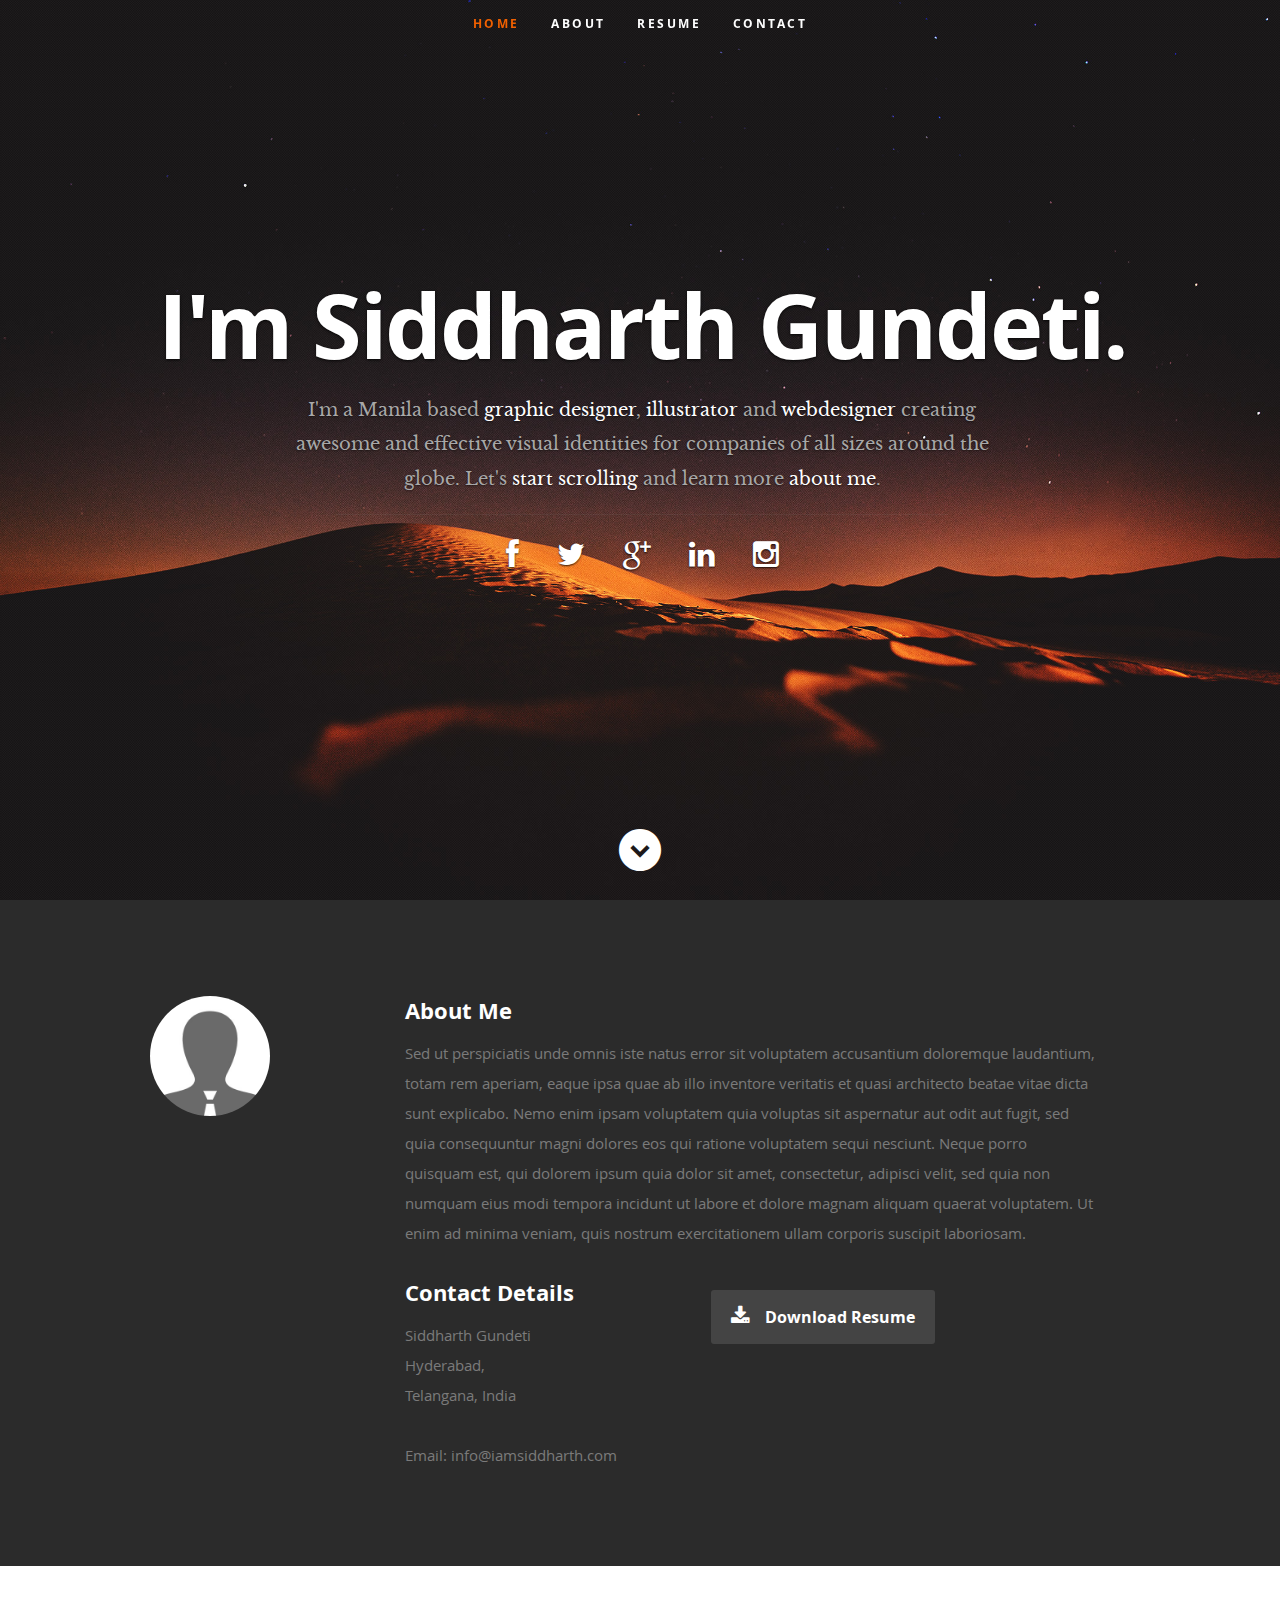
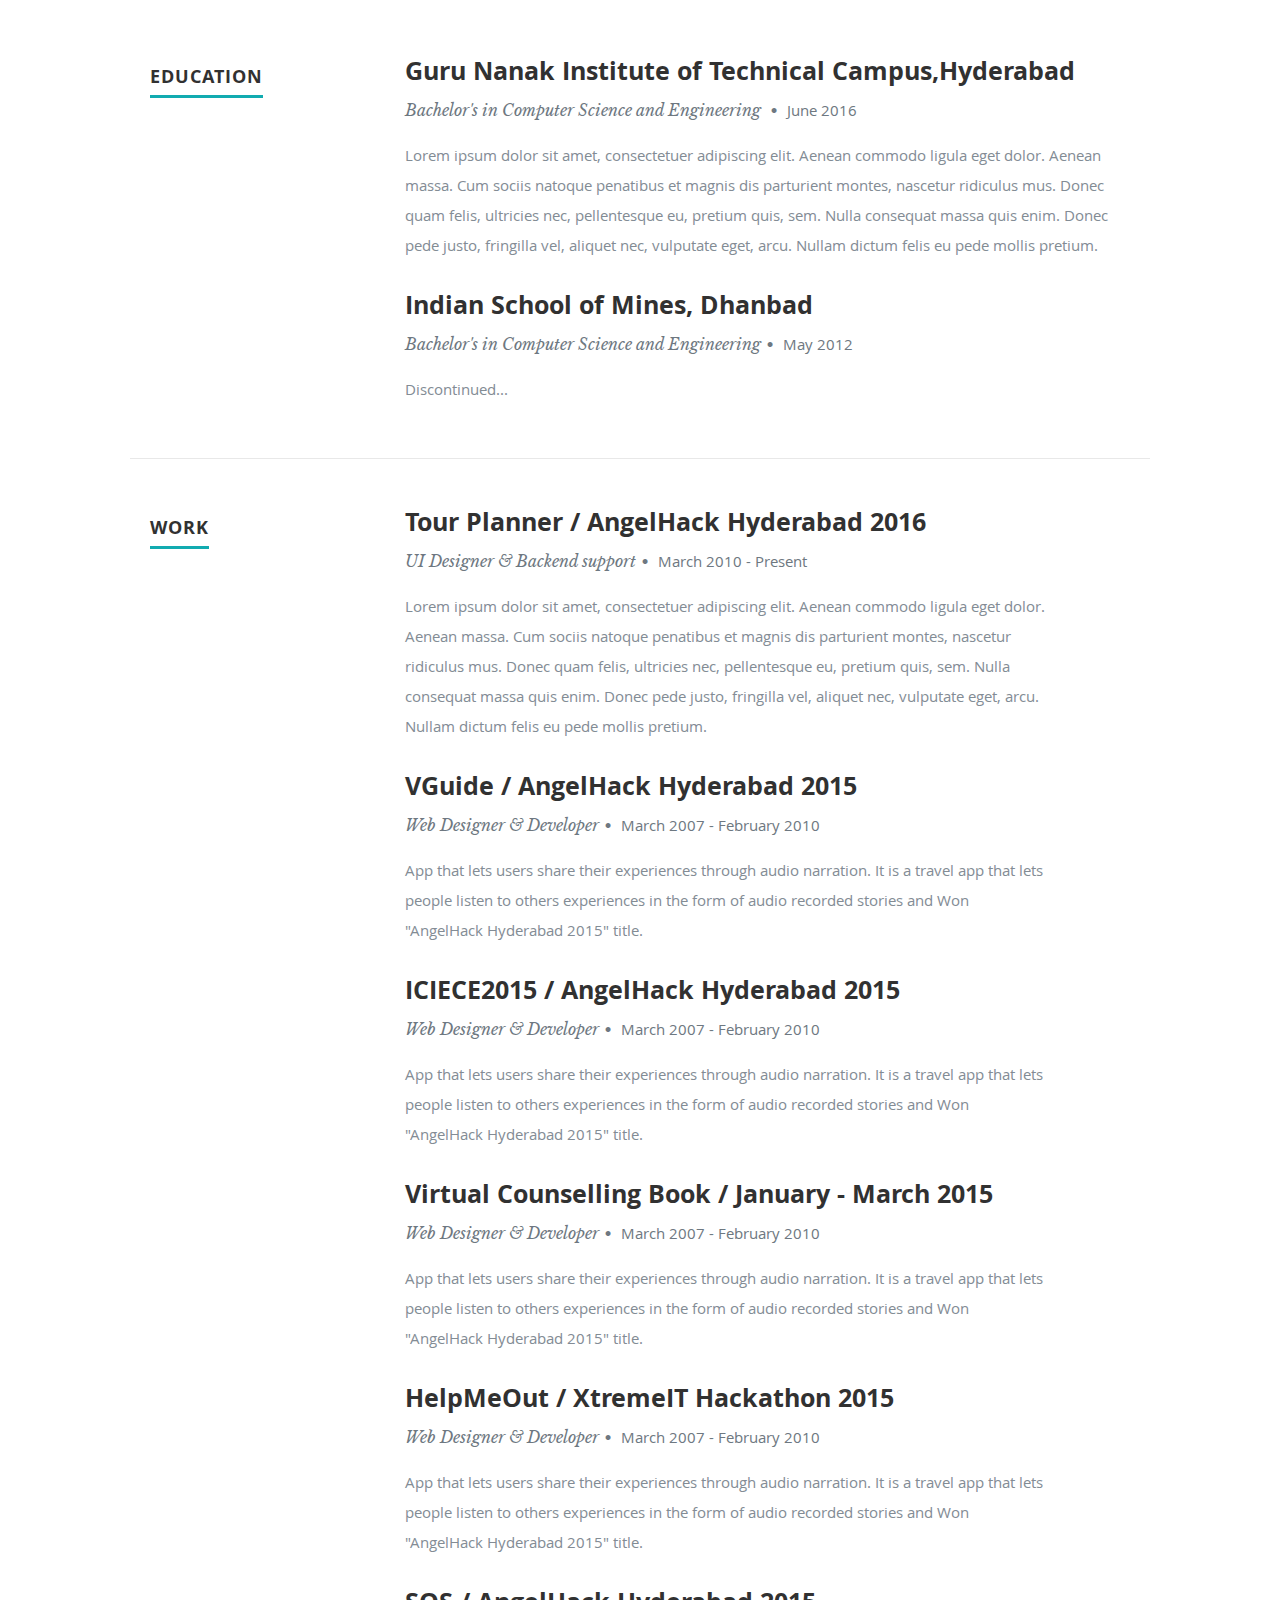
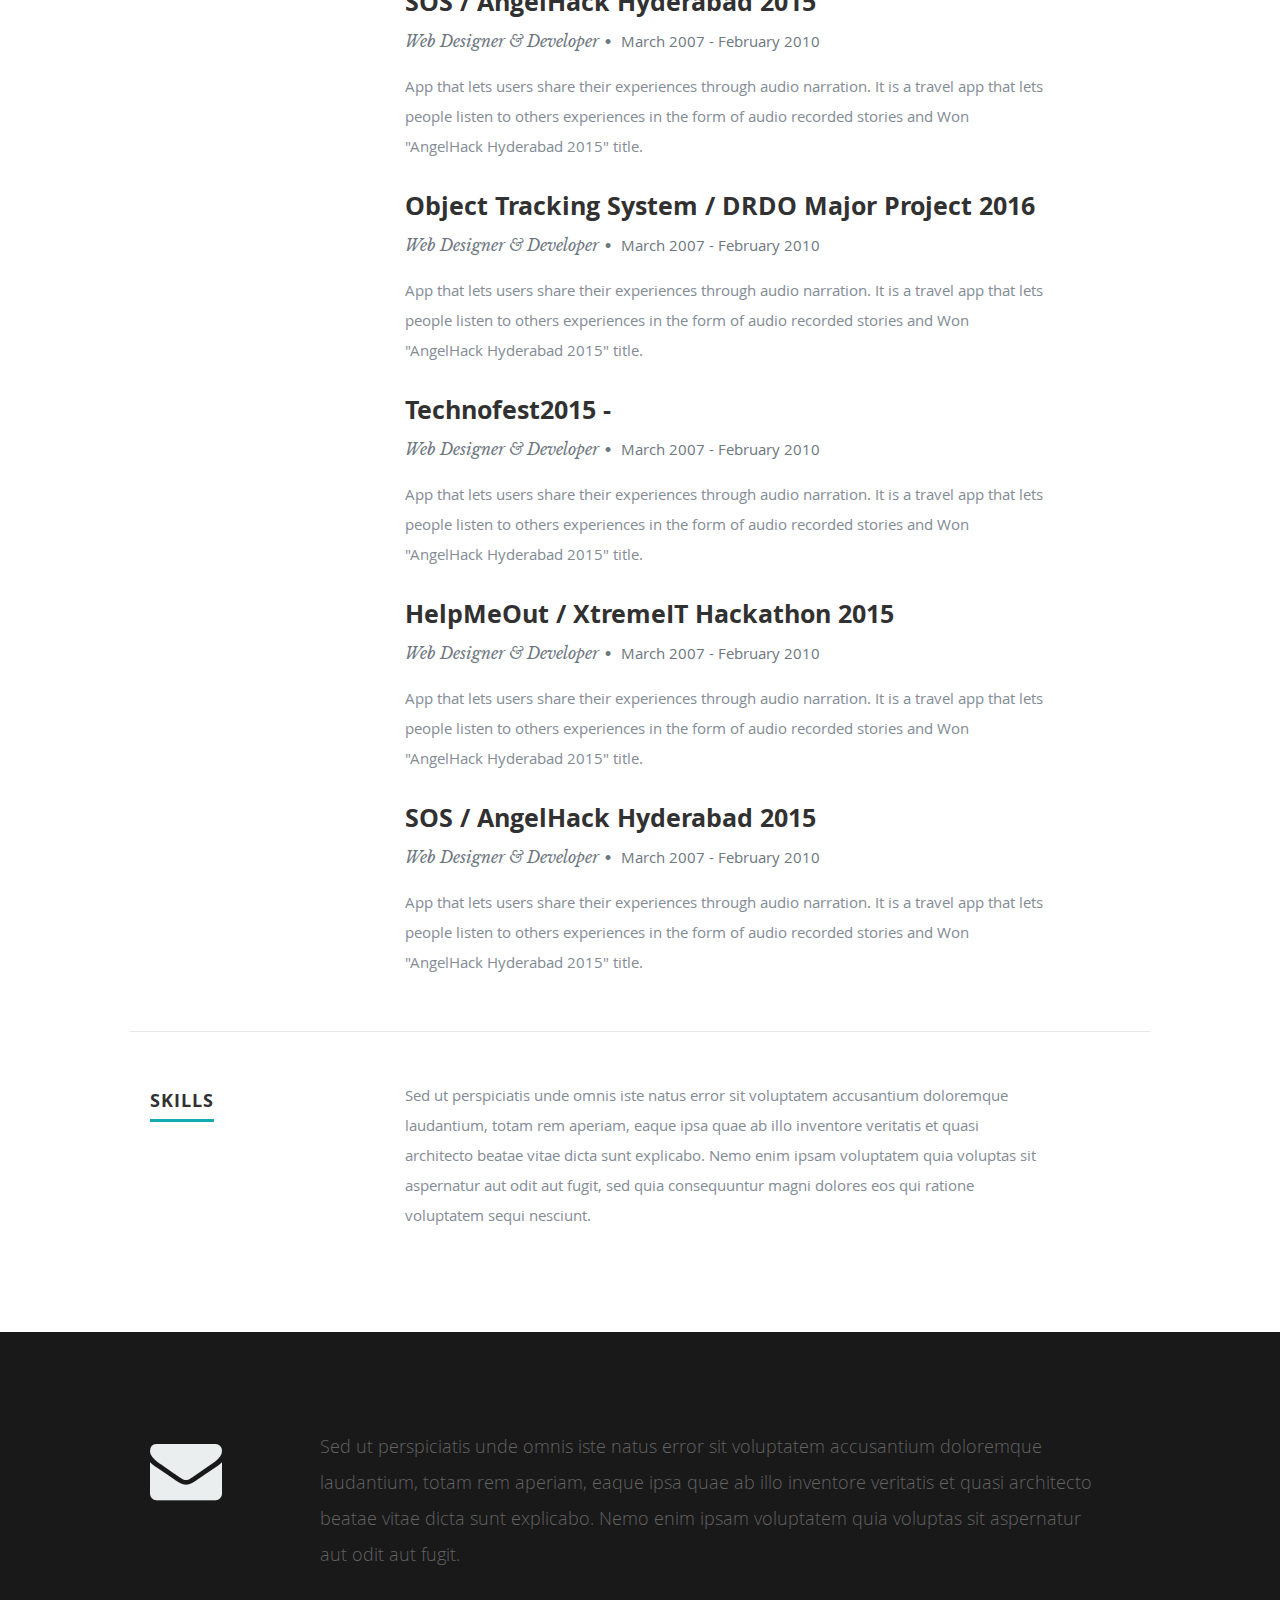
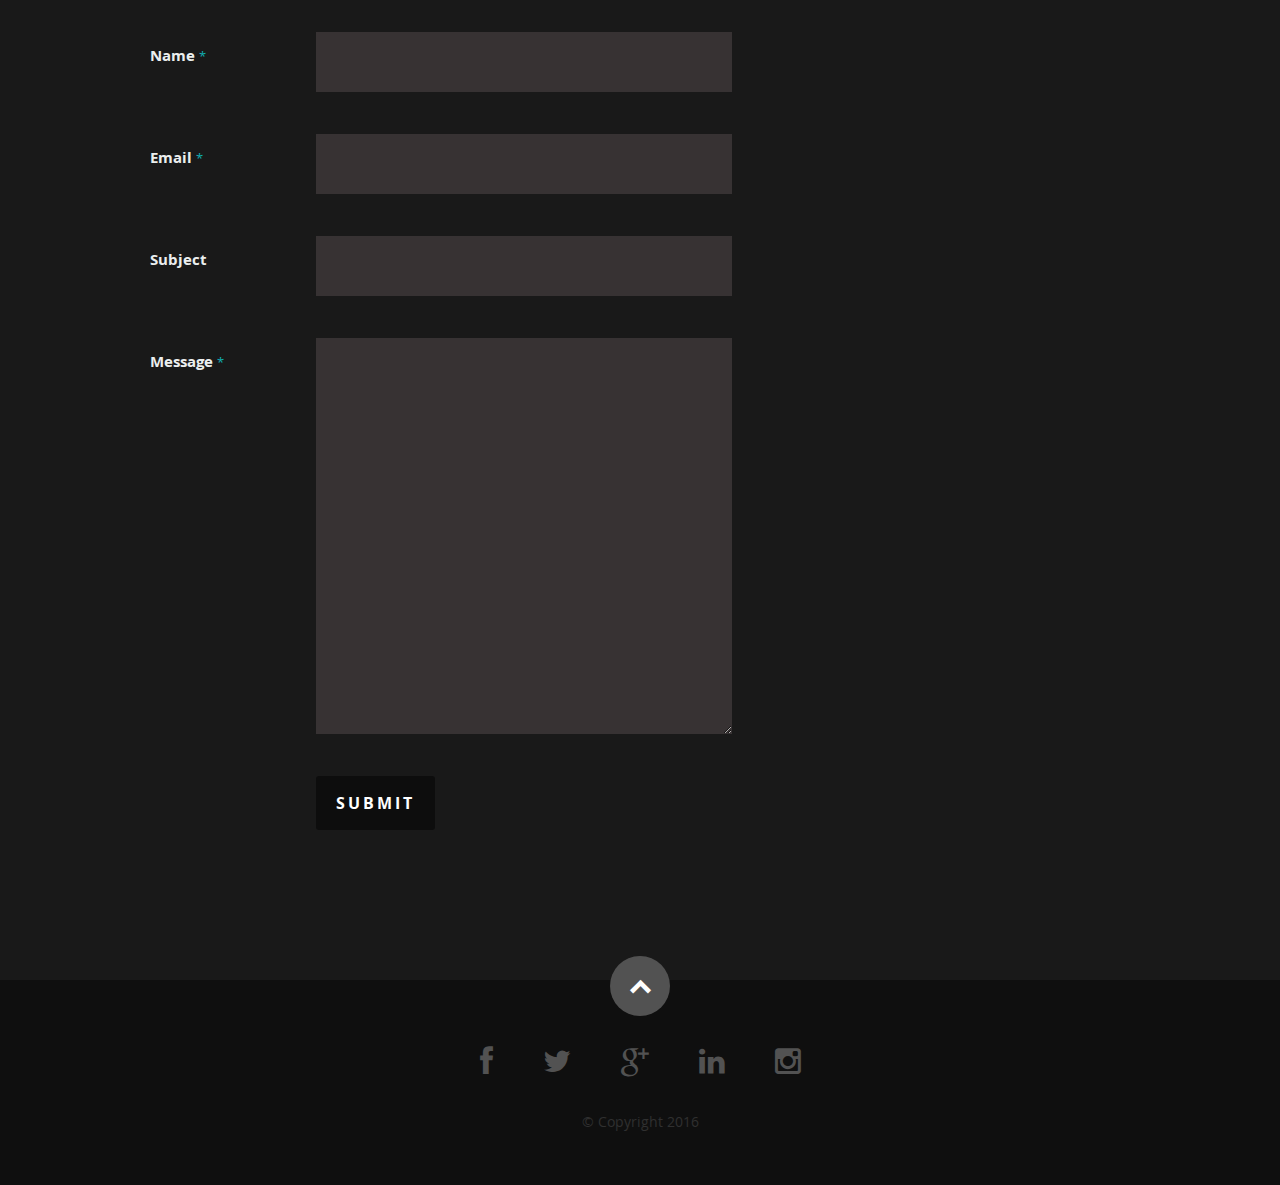
==== commit aa866802: "Added Experiences Content" ====
--- a/index.html
+++ b/index.html
@@ -203,8 +203,8 @@
 
                <div class="twelve columns">
 
-                  <h3>Awesome Design Studio</h3>
-                  <p class="info">Senior UX Designer <span>&bull;</span> <em class="date">March 2010 - Present</em></p>
+                  <h3>Tour Planner / AngelHack Hyderabad 2016</h3>
+                  <p class="info">UI Designer & Backend support<span>&bull;</span> <em class="date">March 2010 - Present</em></p>
 
                   <p>
                   Lorem ipsum dolor sit amet, consectetuer adipiscing elit. Aenean commodo ligula eget dolor. Aenean massa.
@@ -221,20 +221,142 @@
 
                <div class="twelve columns">
 
-                  <h3>Super Cool Studio</h3>
-                  <p class="info">UX Designer <span>&bull;</span> <em class="date">March 2007 - February 2010</em></p>
-
-                  <p>
-                  This is Photoshop's version  of Lorem Ipsum. Proin gravida nibh vel velit auctor aliquet.
-                  Aenean sollicitudin, lorem quis bibendum auctor, nisi elit consequat ipsum, nec sagittis sem
-                  nibh id elit. Duis sed odio sit amet nibh vulputate cursus a sit amet mauris. Morbi accumsan
-                  ipsum velit. Nam nec tellus a odio tincidunt auctor a ornare odio. Sed non  mauris vitae erat
-                  </p>
-
-               </div>
-
-            </div> <!-- item end -->
-
+                  <h3>VGuide / AngelHack Hyderabad 2015</h3>
+                  <p class="info">Web Designer & Developer<span>&bull;</span> <em class="date">March 2007 - February 2010</em></p>
+
+                  <p>
+                   App that lets users share their experiences through audio narration. It is a travel app that lets people listen to others experiences in the form of audio recorded stories and Won "AngelHack Hyderabad 2015" title.
+                  </p>
+
+               </div>
+
+            </div> <!-- item end -->
+             
+            <div class="row item">
+
+               <div class="twelve columns">
+
+                  <h3>ICIECE2015 / AngelHack Hyderabad 2015</h3>
+                  <p class="info">Web Designer & Developer<span>&bull;</span> <em class="date">March 2007 - February 2010</em></p>
+
+                  <p>
+                   App that lets users share their experiences through audio narration. It is a travel app that lets people listen to others experiences in the form of audio recorded stories and Won "AngelHack Hyderabad 2015" title.
+                  </p>
+
+               </div>
+
+            </div> <!-- item end -->
+             
+            <div class="row item">
+
+               <div class="twelve columns">
+
+                  <h3> Virtual Counselling Book / January - March 2015</h3>
+                  <p class="info">Web Designer & Developer<span>&bull;</span> <em class="date">March 2007 - February 2010</em></p>
+
+                  <p>
+                   App that lets users share their experiences through audio narration. It is a travel app that lets people listen to others experiences in the form of audio recorded stories and Won "AngelHack Hyderabad 2015" title.
+                  </p>
+
+               </div>
+
+            </div> <!-- item end -->
+             
+            <div class="row item">
+
+               <div class="twelve columns">
+
+                  <h3>HelpMeOut / XtremeIT Hackathon 2015</h3>
+                  <p class="info">Web Designer & Developer<span>&bull;</span> <em class="date">March 2007 - February 2010</em></p>
+
+                  <p>
+                   App that lets users share their experiences through audio narration. It is a travel app that lets people listen to others experiences in the form of audio recorded stories and Won "AngelHack Hyderabad 2015" title.
+                  </p>
+
+               </div>
+
+            </div> <!-- item end -->
+             
+            <div class="row item">
+
+               <div class="twelve columns">
+
+                  <h3>SOS / AngelHack Hyderabad 2015</h3>
+                  <p class="info">Web Designer & Developer<span>&bull;</span> <em class="date">March 2007 - February 2010</em></p>
+
+                  <p>
+                   App that lets users share their experiences through audio narration. It is a travel app that lets people listen to others experiences in the form of audio recorded stories and Won "AngelHack Hyderabad 2015" title.
+                  </p>
+
+               </div>
+
+            </div> <!-- item end --> 
+             
+             
+             
+            <div class="row item">
+
+               <div class="twelve columns">
+
+                  <h3>Object Tracking System / DRDO Major Project 2016</h3>
+                  <p class="info">Web Designer & Developer<span>&bull;</span> <em class="date">March 2007 - February 2010</em></p>
+
+                  <p>
+                   App that lets users share their experiences through audio narration. It is a travel app that lets people listen to others experiences in the form of audio recorded stories and Won "AngelHack Hyderabad 2015" title.
+                  </p>
+
+               </div>
+
+            </div> <!-- item end -->
+             
+            <div class="row item">
+
+               <div class="twelve columns">
+
+                  <h3> Technofest2015 -</h3>
+                  <p class="info">Web Designer & Developer<span>&bull;</span> <em class="date">March 2007 - February 2010</em></p>
+
+                  <p>
+                   App that lets users share their experiences through audio narration. It is a travel app that lets people listen to others experiences in the form of audio recorded stories and Won "AngelHack Hyderabad 2015" title.
+                  </p>
+
+               </div>
+
+            </div> <!-- item end -->
+             
+            <div class="row item">
+
+               <div class="twelve columns">
+
+                  <h3>HelpMeOut / XtremeIT Hackathon 2015</h3>
+                  <p class="info">Web Designer & Developer<span>&bull;</span> <em class="date">March 2007 - February 2010</em></p>
+
+                  <p>
+                   App that lets users share their experiences through audio narration. It is a travel app that lets people listen to others experiences in the form of audio recorded stories and Won "AngelHack Hyderabad 2015" title.
+                  </p>
+
+               </div>
+
+            </div> <!-- item end -->
+             
+            <div class="row item">
+
+               <div class="twelve columns">
+
+                  <h3>SOS / AngelHack Hyderabad 2015</h3>
+                  <p class="info">Web Designer & Developer<span>&bull;</span> <em class="date">March 2007 - February 2010</em></p>
+
+                  <p>
+                   App that lets users share their experiences through audio narration. It is a travel app that lets people listen to others experiences in the form of audio recorded stories and Won "AngelHack Hyderabad 2015" title.
+                  </p>
+
+               </div>
+
+            </div> <!-- item end --> 
+             
+             
+             
+             
          </div> <!-- main-col end -->
 
       </div> <!-- End Work -->
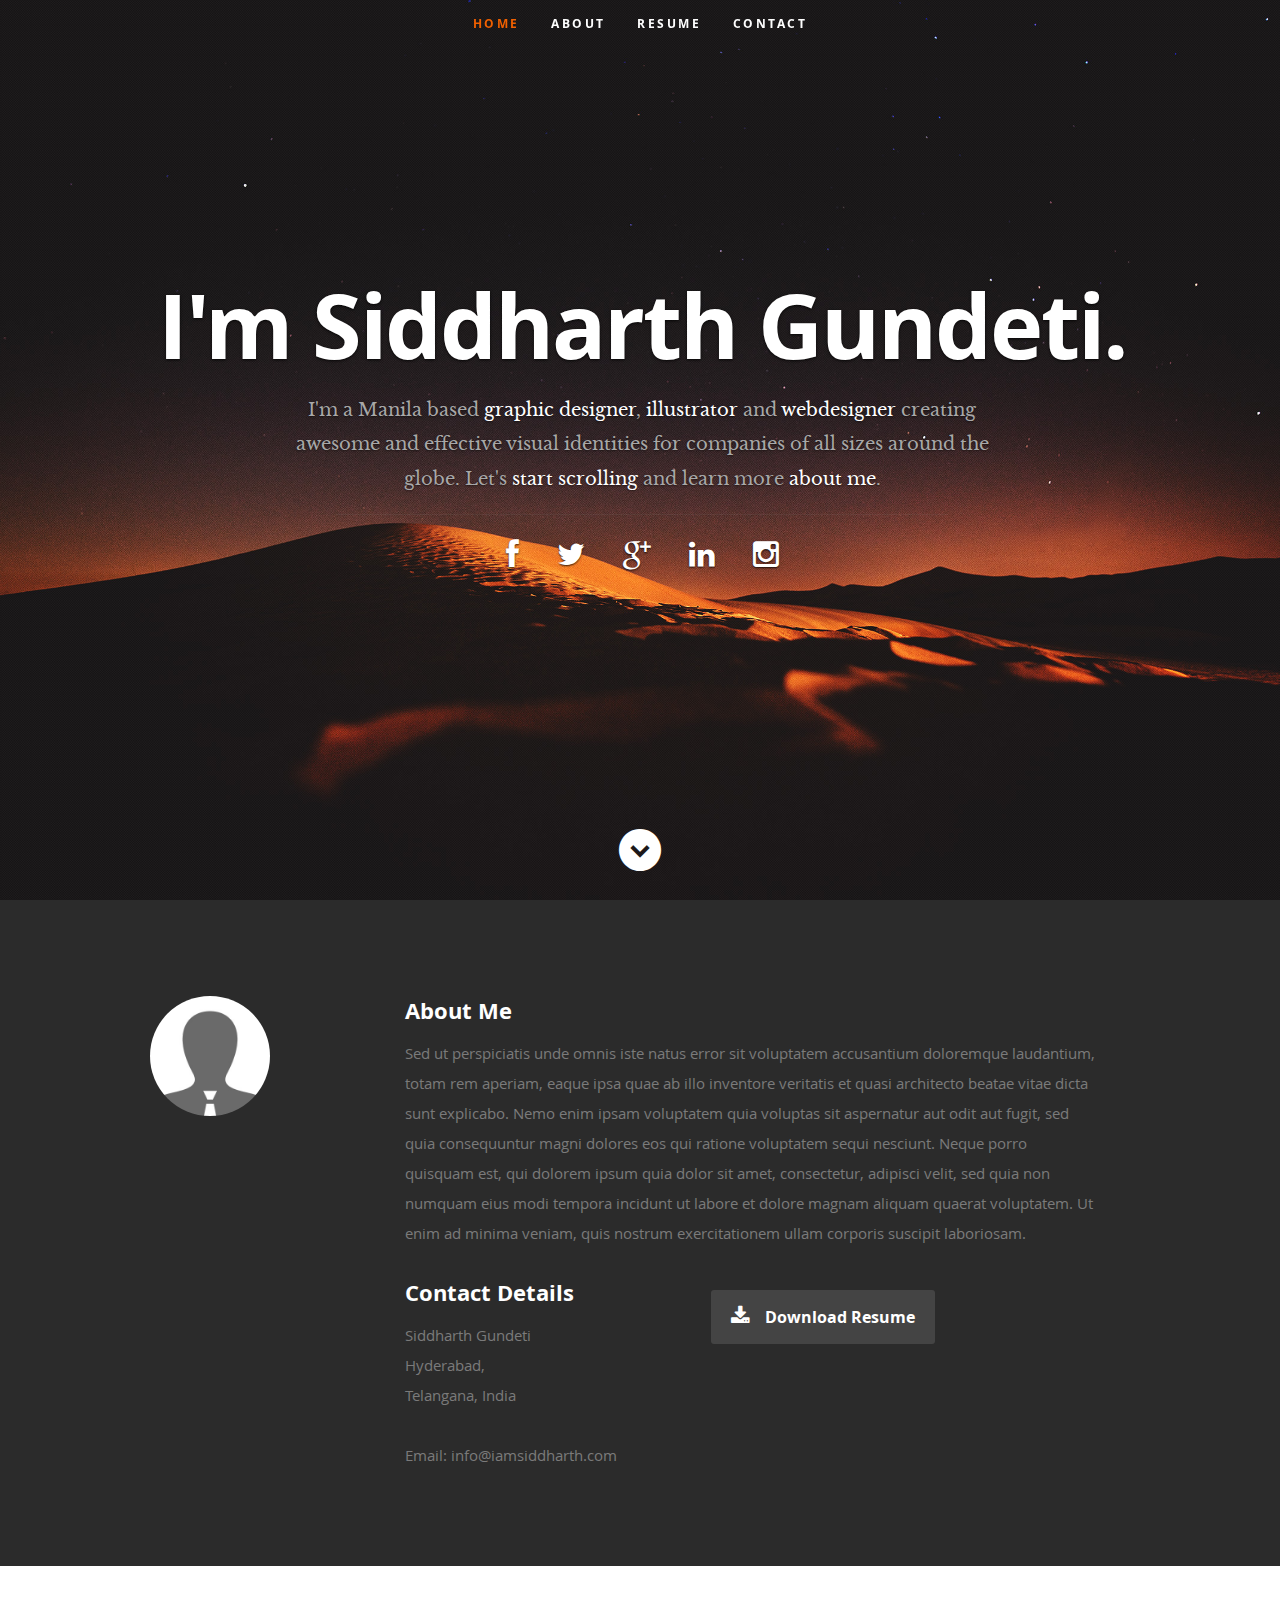
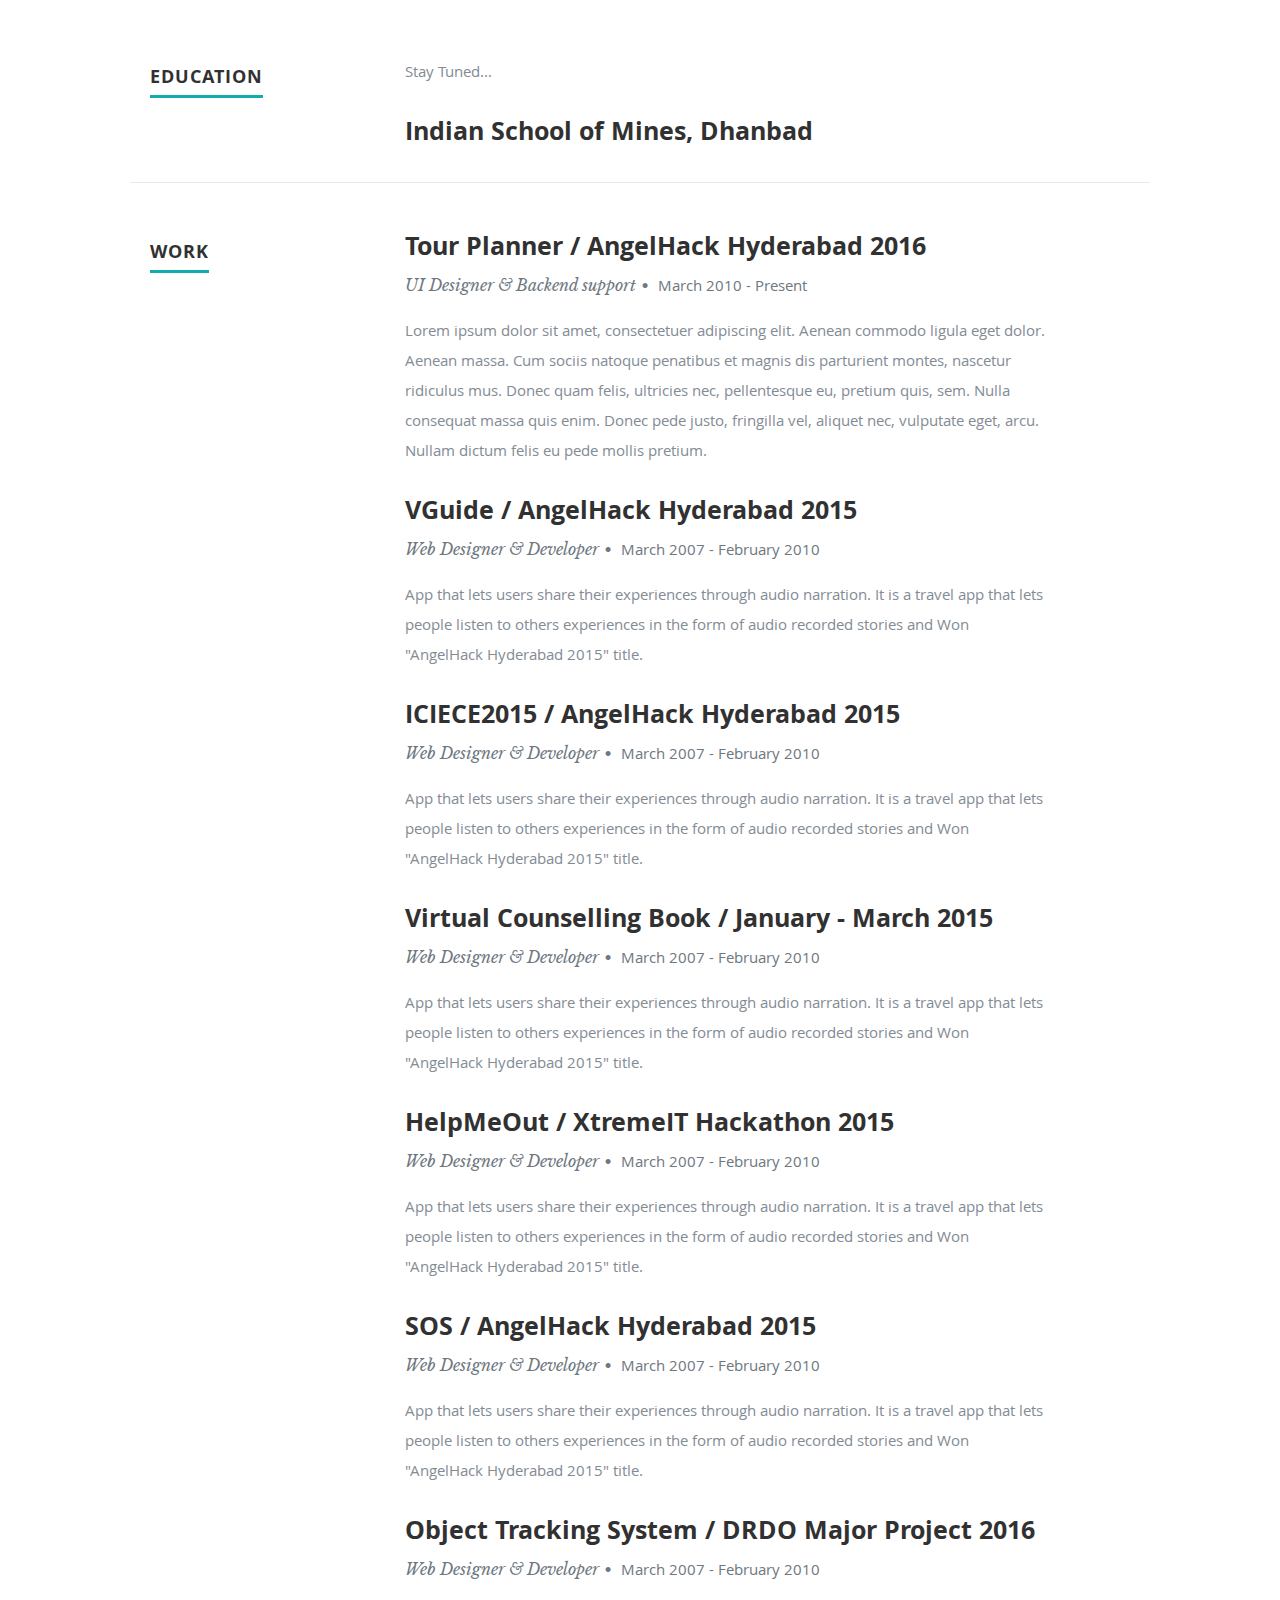
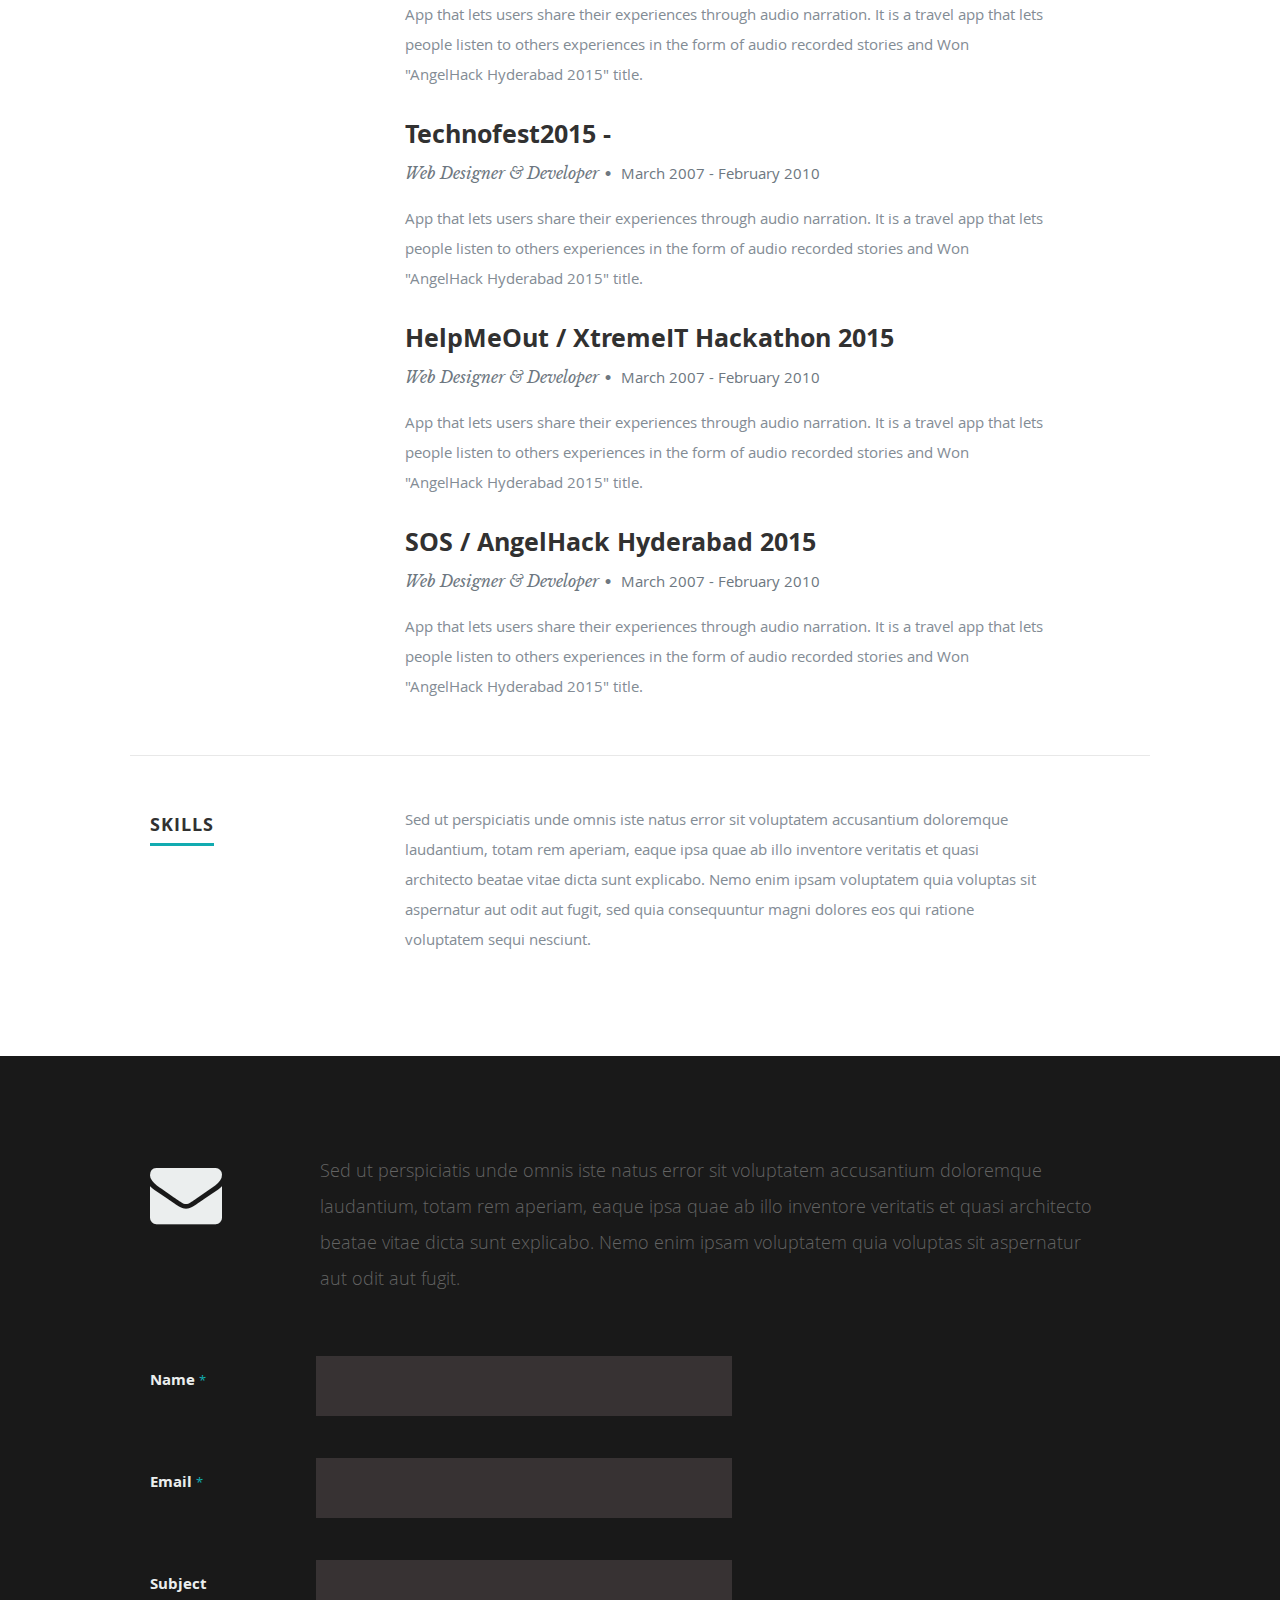
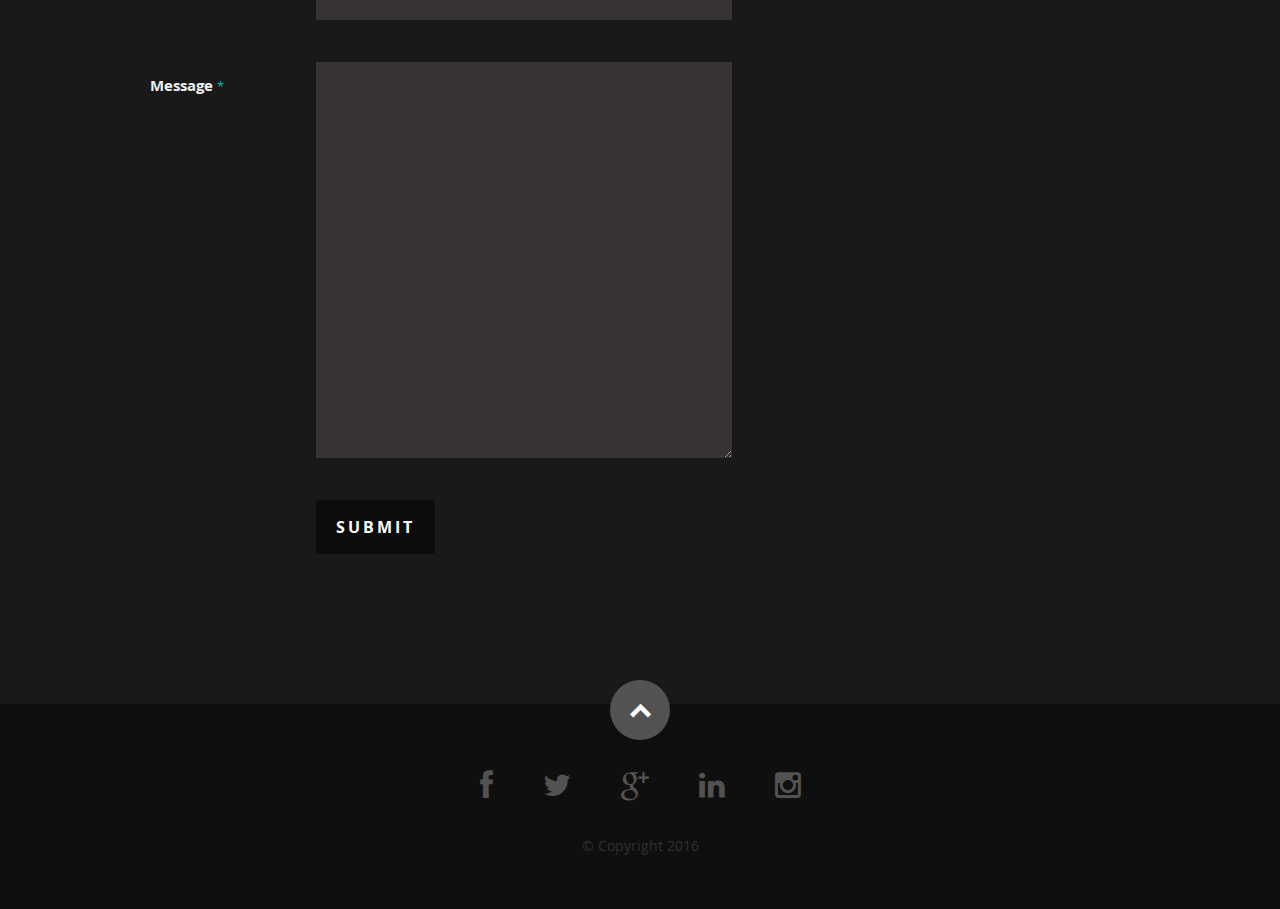
==== commit 2ea1ce68: "Education Section Empty" ====
--- a/index.html
+++ b/index.html
@@ -150,19 +150,16 @@
          </div>
 
          <div class="nine columns main-col">
-
+             
             <div class="row item">
 
                <div class="twelve columns" style="width:780px;">
 
-                  <h3>Guru Nanak Institute of Technical Campus,Hyderabad</h3>
-                  <p class="info">Bachelor's in Computer Science and Engineering <span>&bull;</span> <em class="date">June 2016</em></p>
-
-                  <p>
-                  Lorem ipsum dolor sit amet, consectetuer adipiscing elit. Aenean commodo ligula eget dolor. Aenean massa.
-                  Cum sociis natoque penatibus et magnis dis parturient montes, nascetur ridiculus mus. Donec quam felis,
-                  ultricies nec, pellentesque eu, pretium quis, sem. Nulla consequat massa quis enim.
-                  Donec pede justo, fringilla vel, aliquet nec, vulputate eget, arcu. Nullam dictum felis eu pede mollis pretium.
+<!--                  <h3>Guru Nanak Institute of Technical Campus,Hyderabad</h3>-->
+<!--                  <p class="info">Bachelor's in Computer Science and Engineering <span>&bull;</span> <em class="date">June 2016</em></p>-->
+
+                  <p>
+                  Stay Tuned...
                   </p>
 
                </div>
@@ -174,11 +171,13 @@
                <div class="twelve columns">
 
                   <h3>Indian School of Mines, Dhanbad</h3>
-                  <p class="info">Bachelor's in Computer Science and Engineering<span>&bull;</span> <em class="date">May 2012</em></p>
-
+<!--                  <p class="info">Bachelor's in Computer Science and Engineering<span>&bull;</span> <em class="date">May 2012</em></p>-->
+
+<!--
                   <p>
                       Discontinued...
                   </p>
+-->
 
                </div>
 
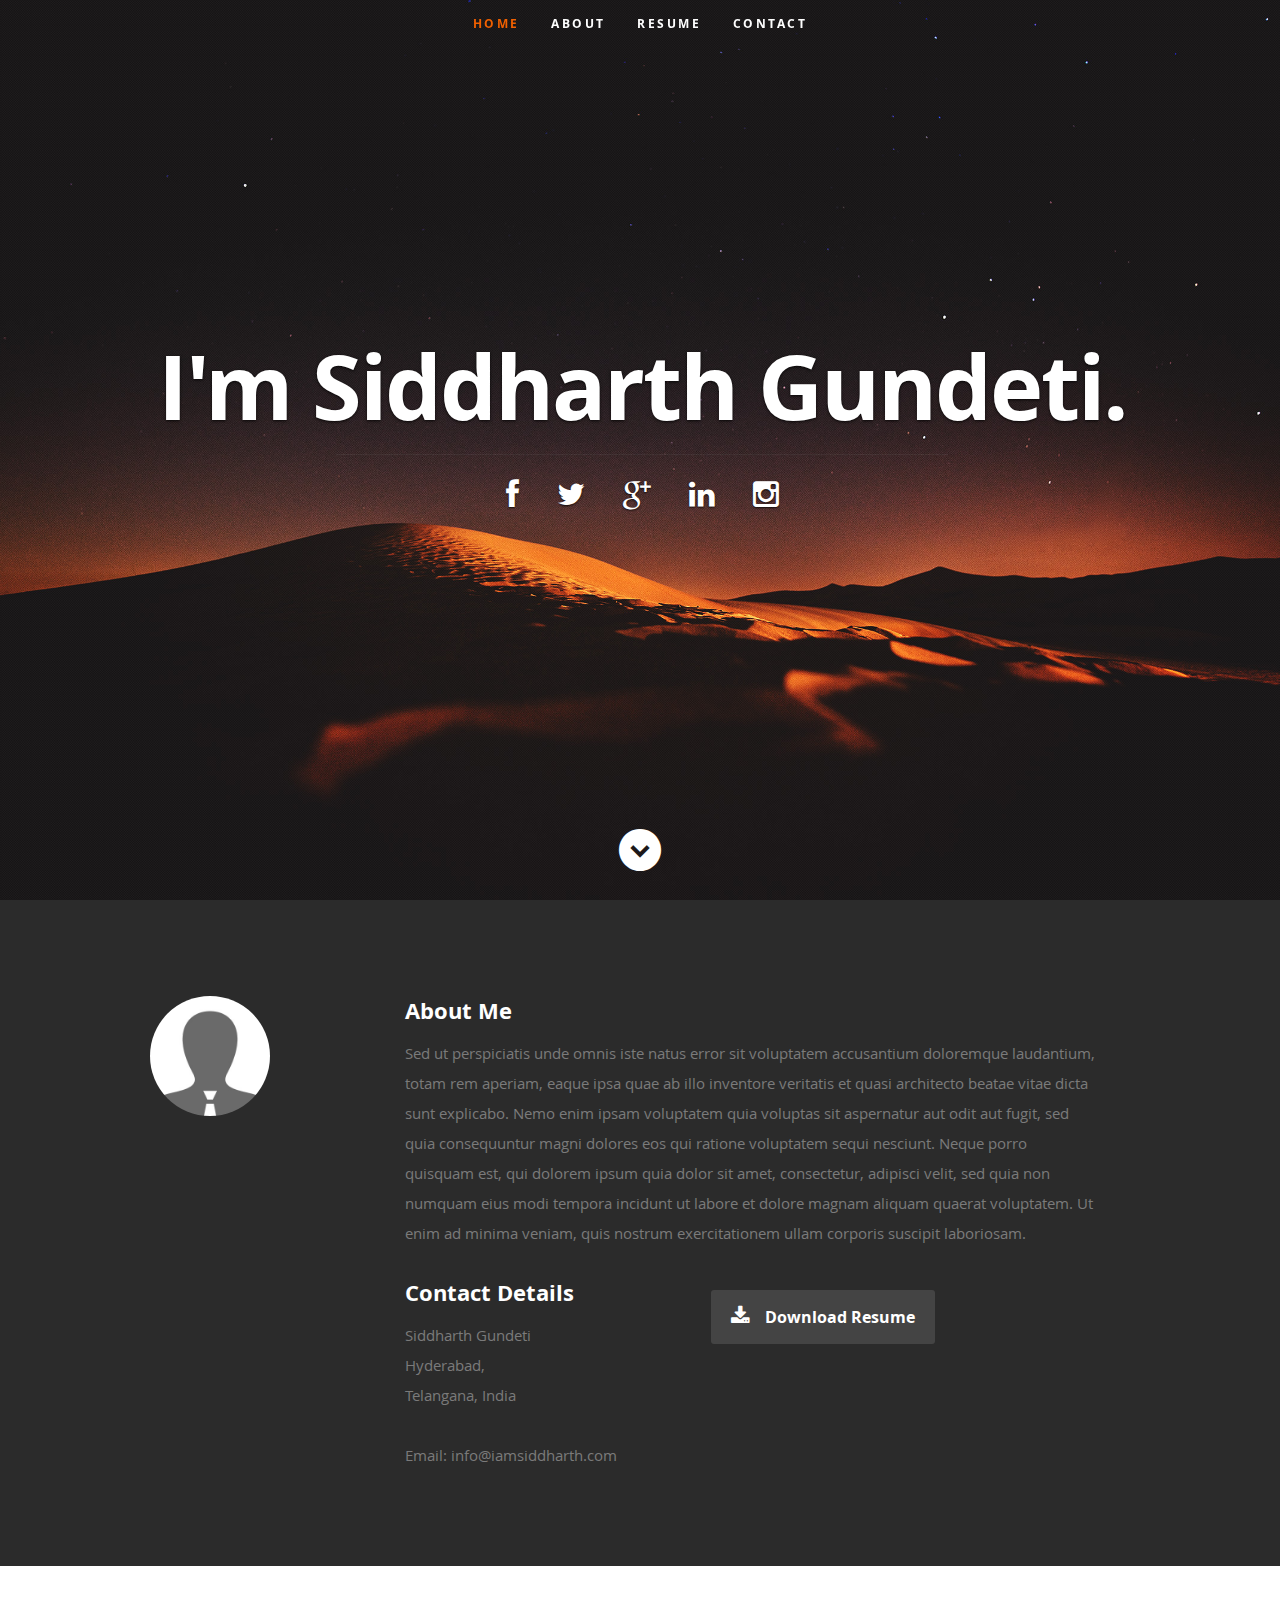
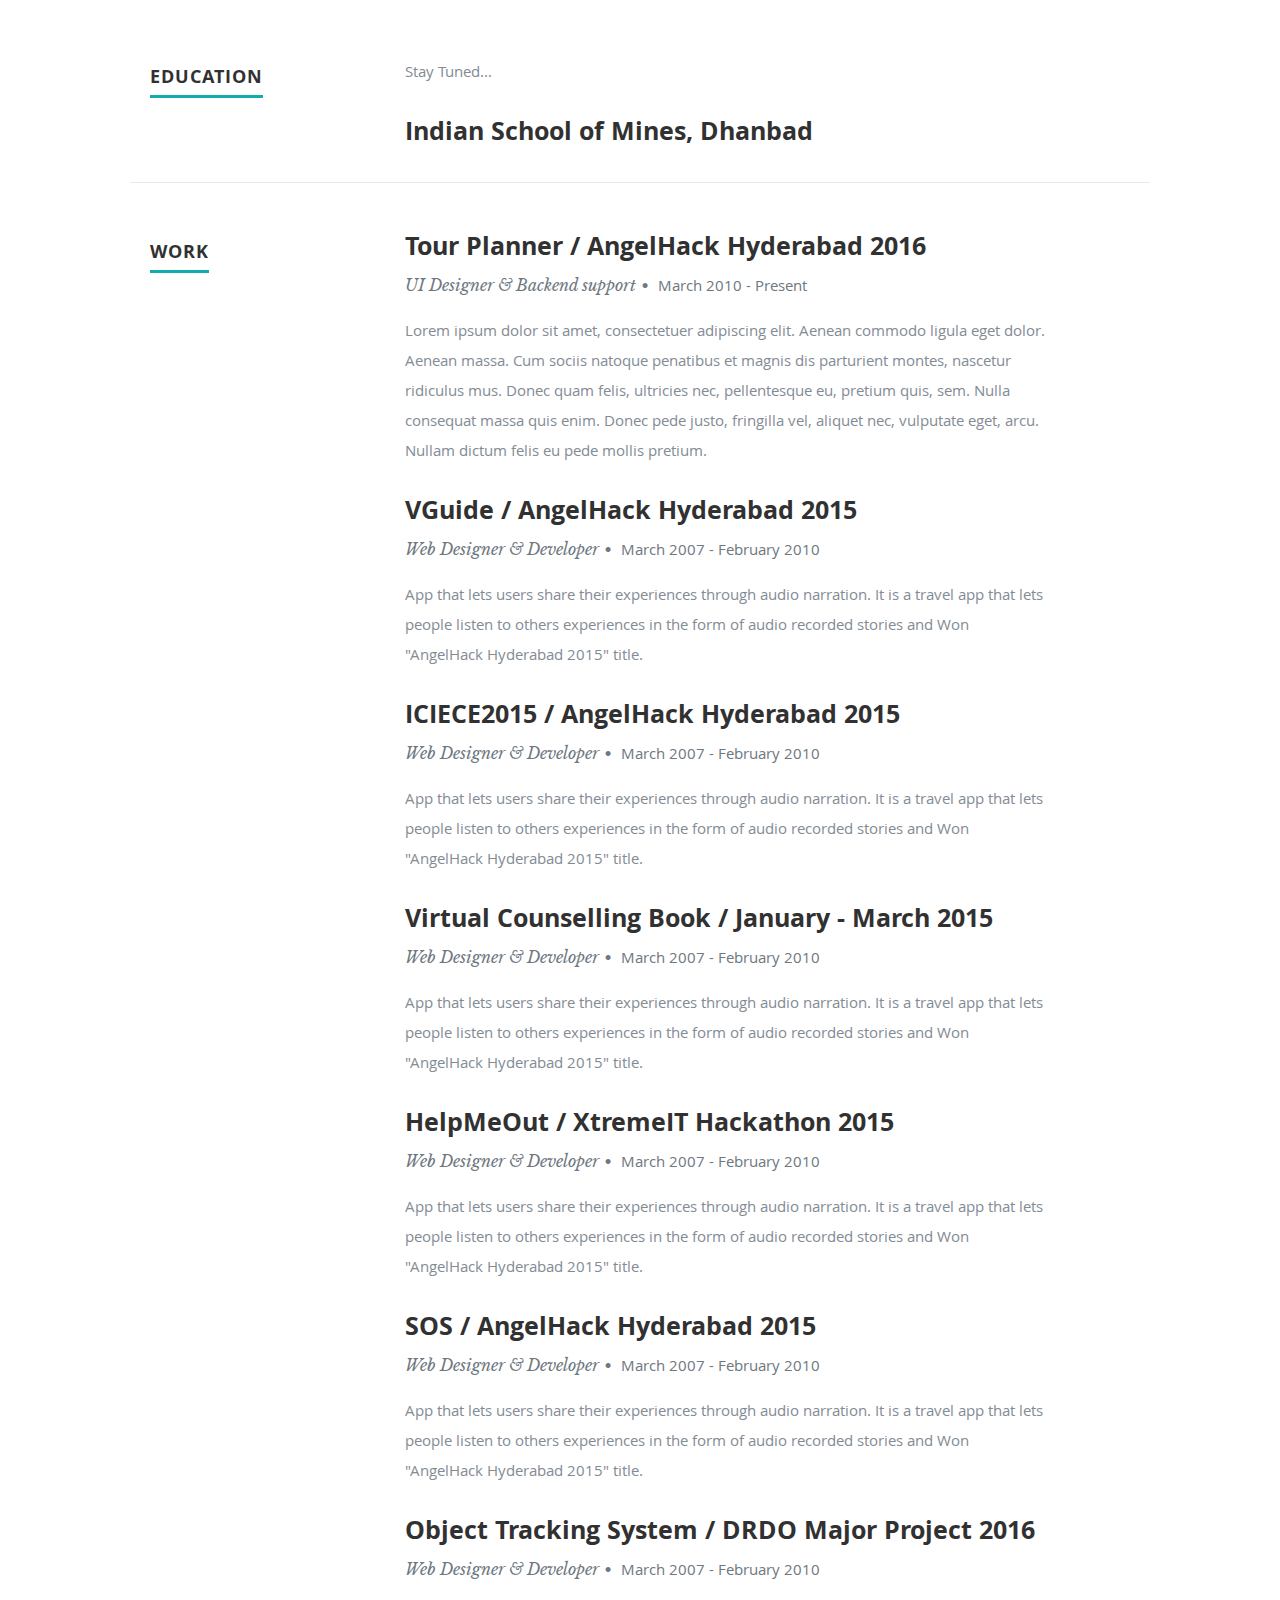
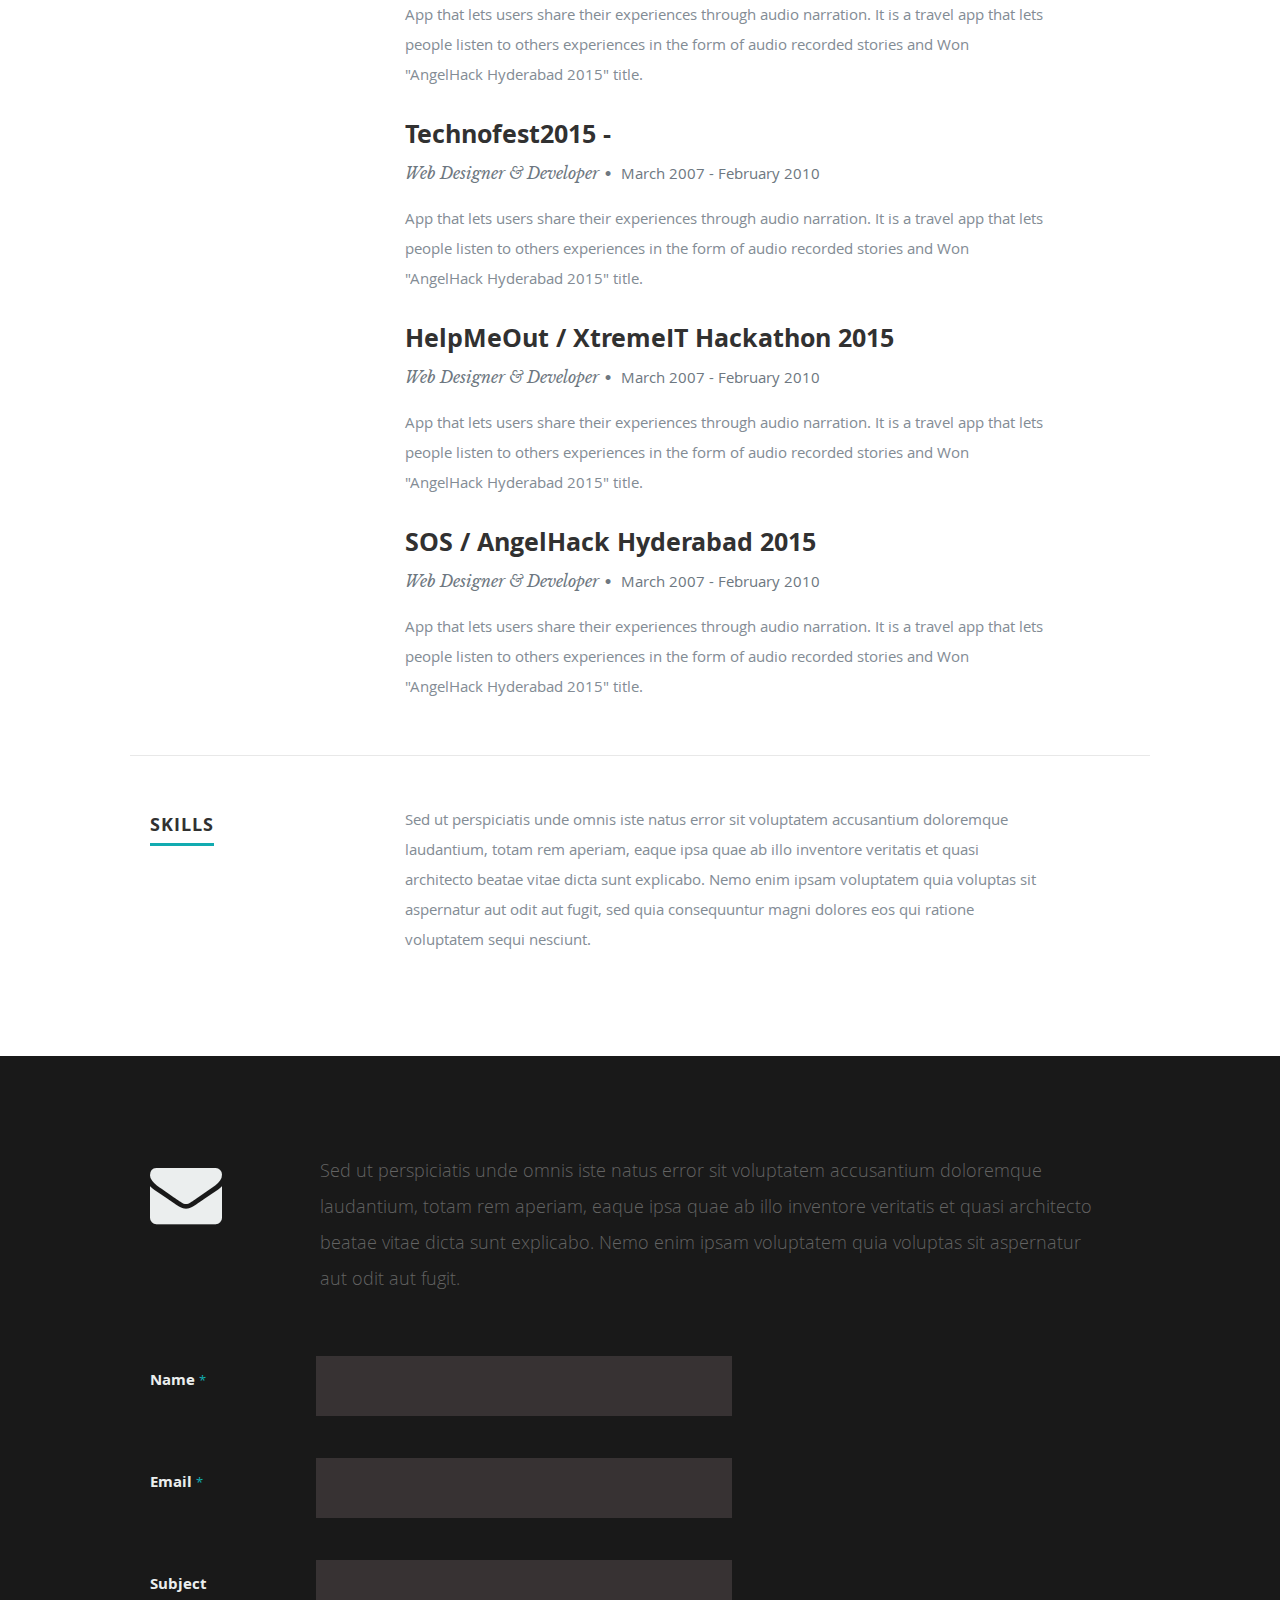
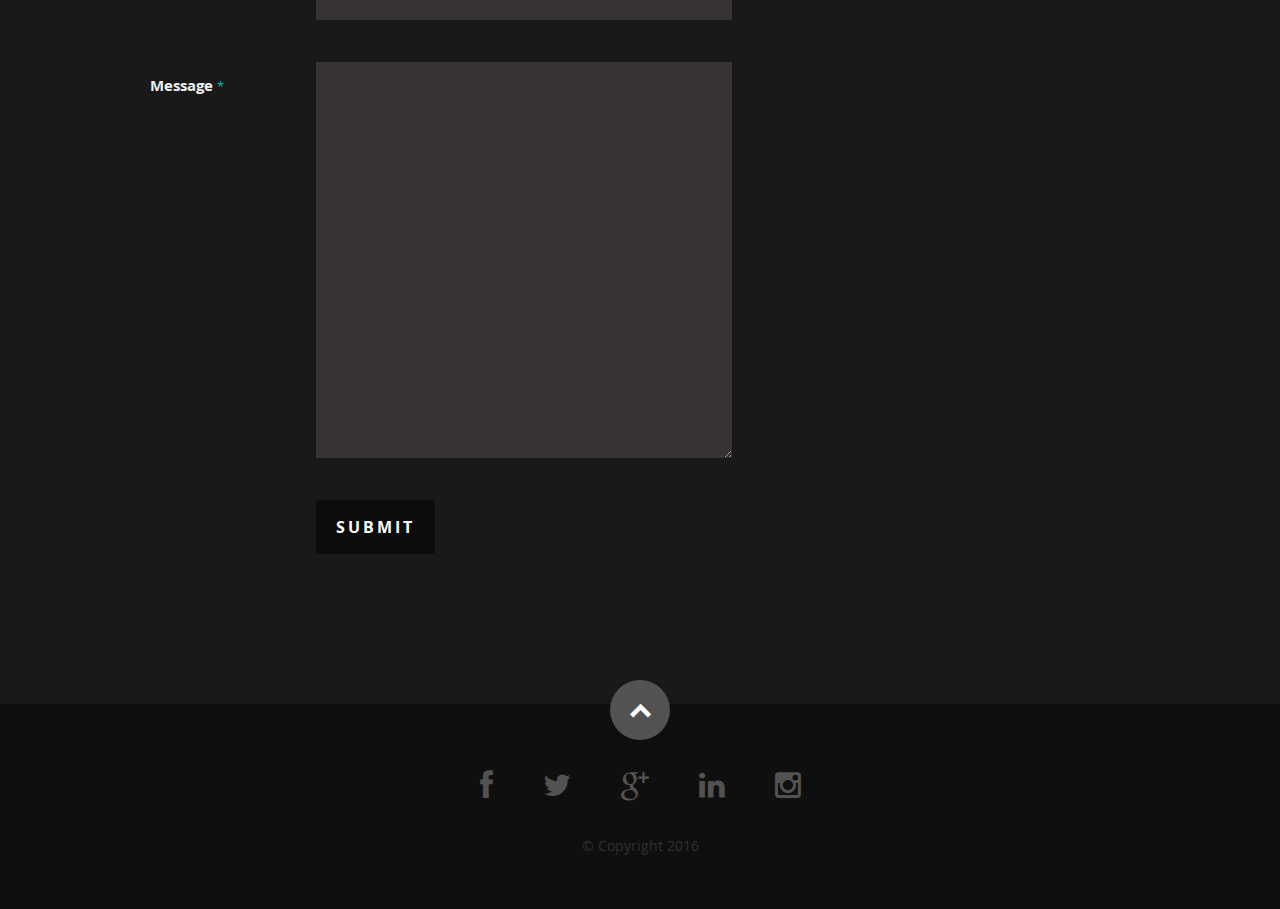
==== commit 54dbd4f9: "hided my intro" ====
--- a/index.html
+++ b/index.html
@@ -59,9 +59,11 @@
       <div class="row banner">
          <div class="banner-text">
             <h1 class="responsive-headline">I'm Siddharth Gundeti.</h1>
+<!--
             <h3>I'm a Manila based <span>graphic designer</span>, <span>illustrator</span> and <span>webdesigner</span> creating awesome and
             effective visual identities for companies of all sizes around the globe. Let's <a class="smoothscroll" href="#about">start scrolling</a>
             and learn more <a class="smoothscroll" href="#about">about me</a>.</h3>
+-->
             <hr />
             <ul class="social">
                <li><a href="https://www.facebook.com/siddharth.gundeti"><i class="fa fa-facebook"></i></a></li>
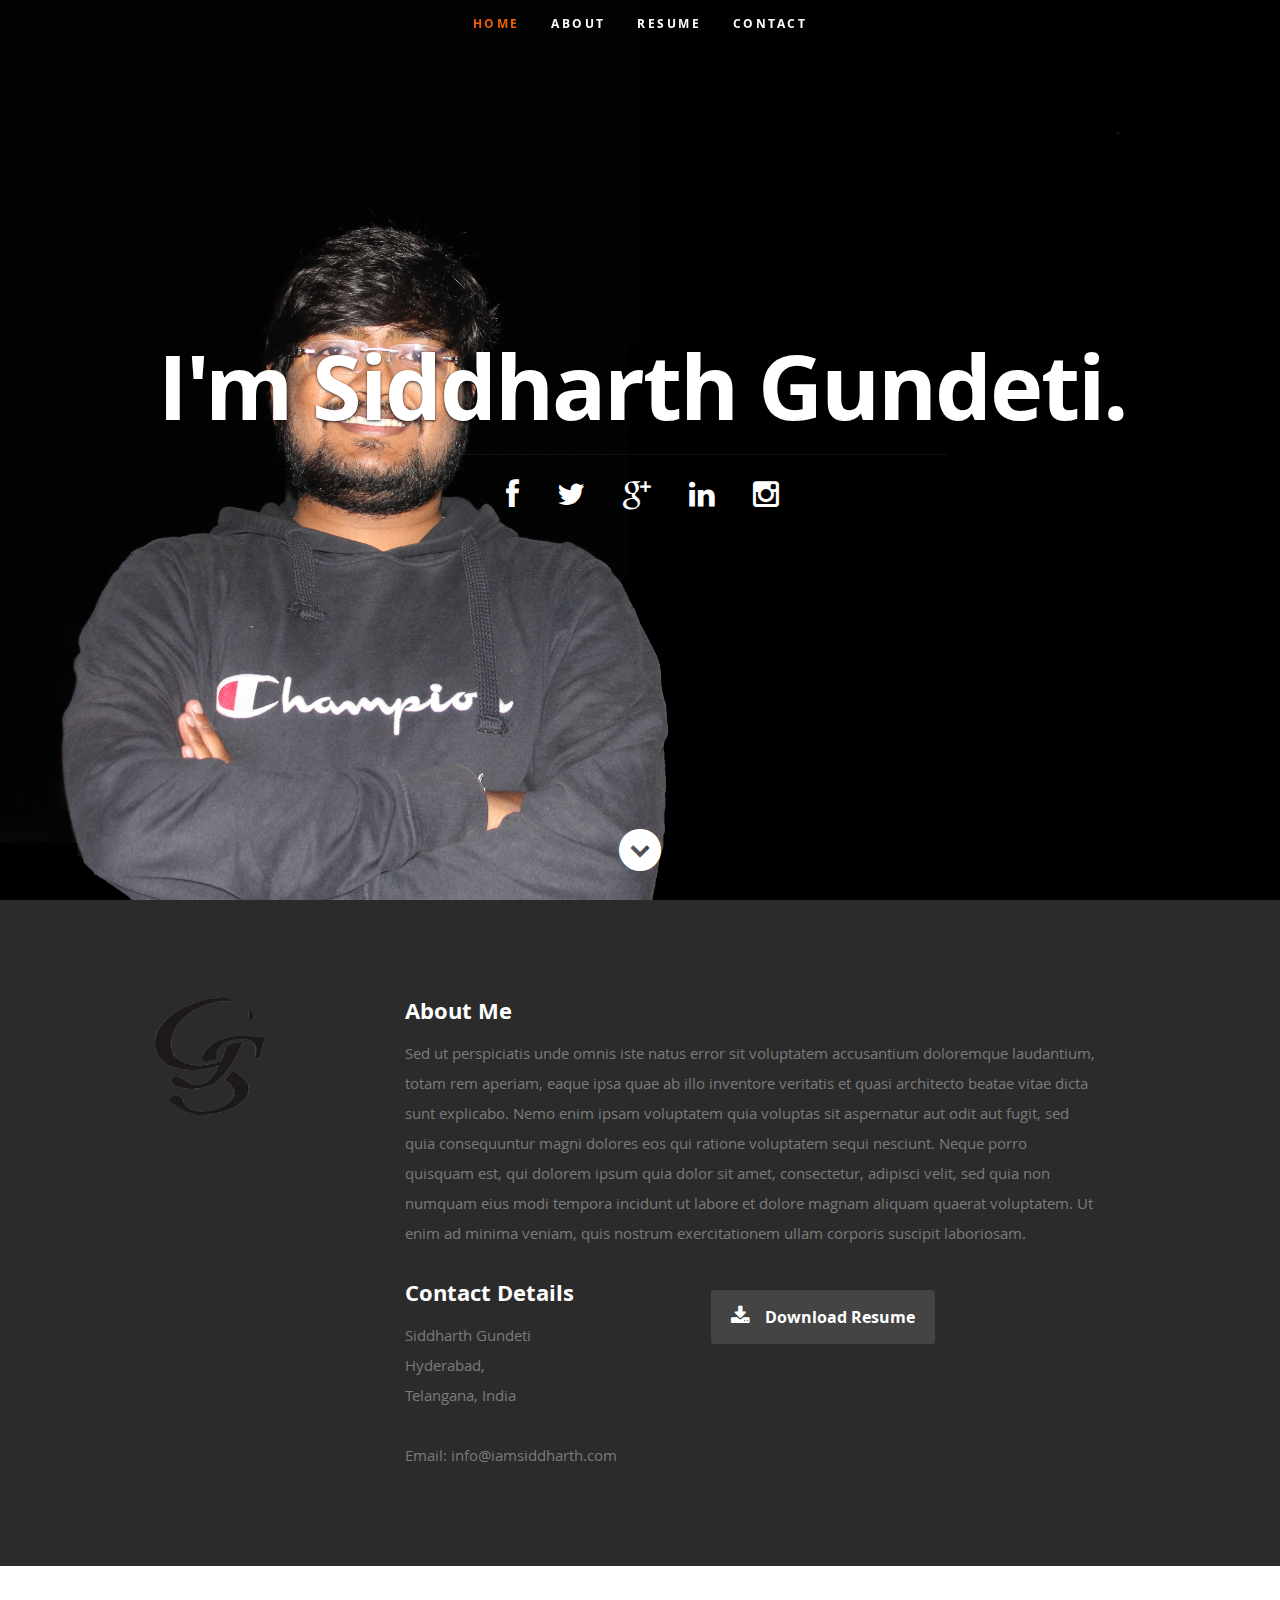
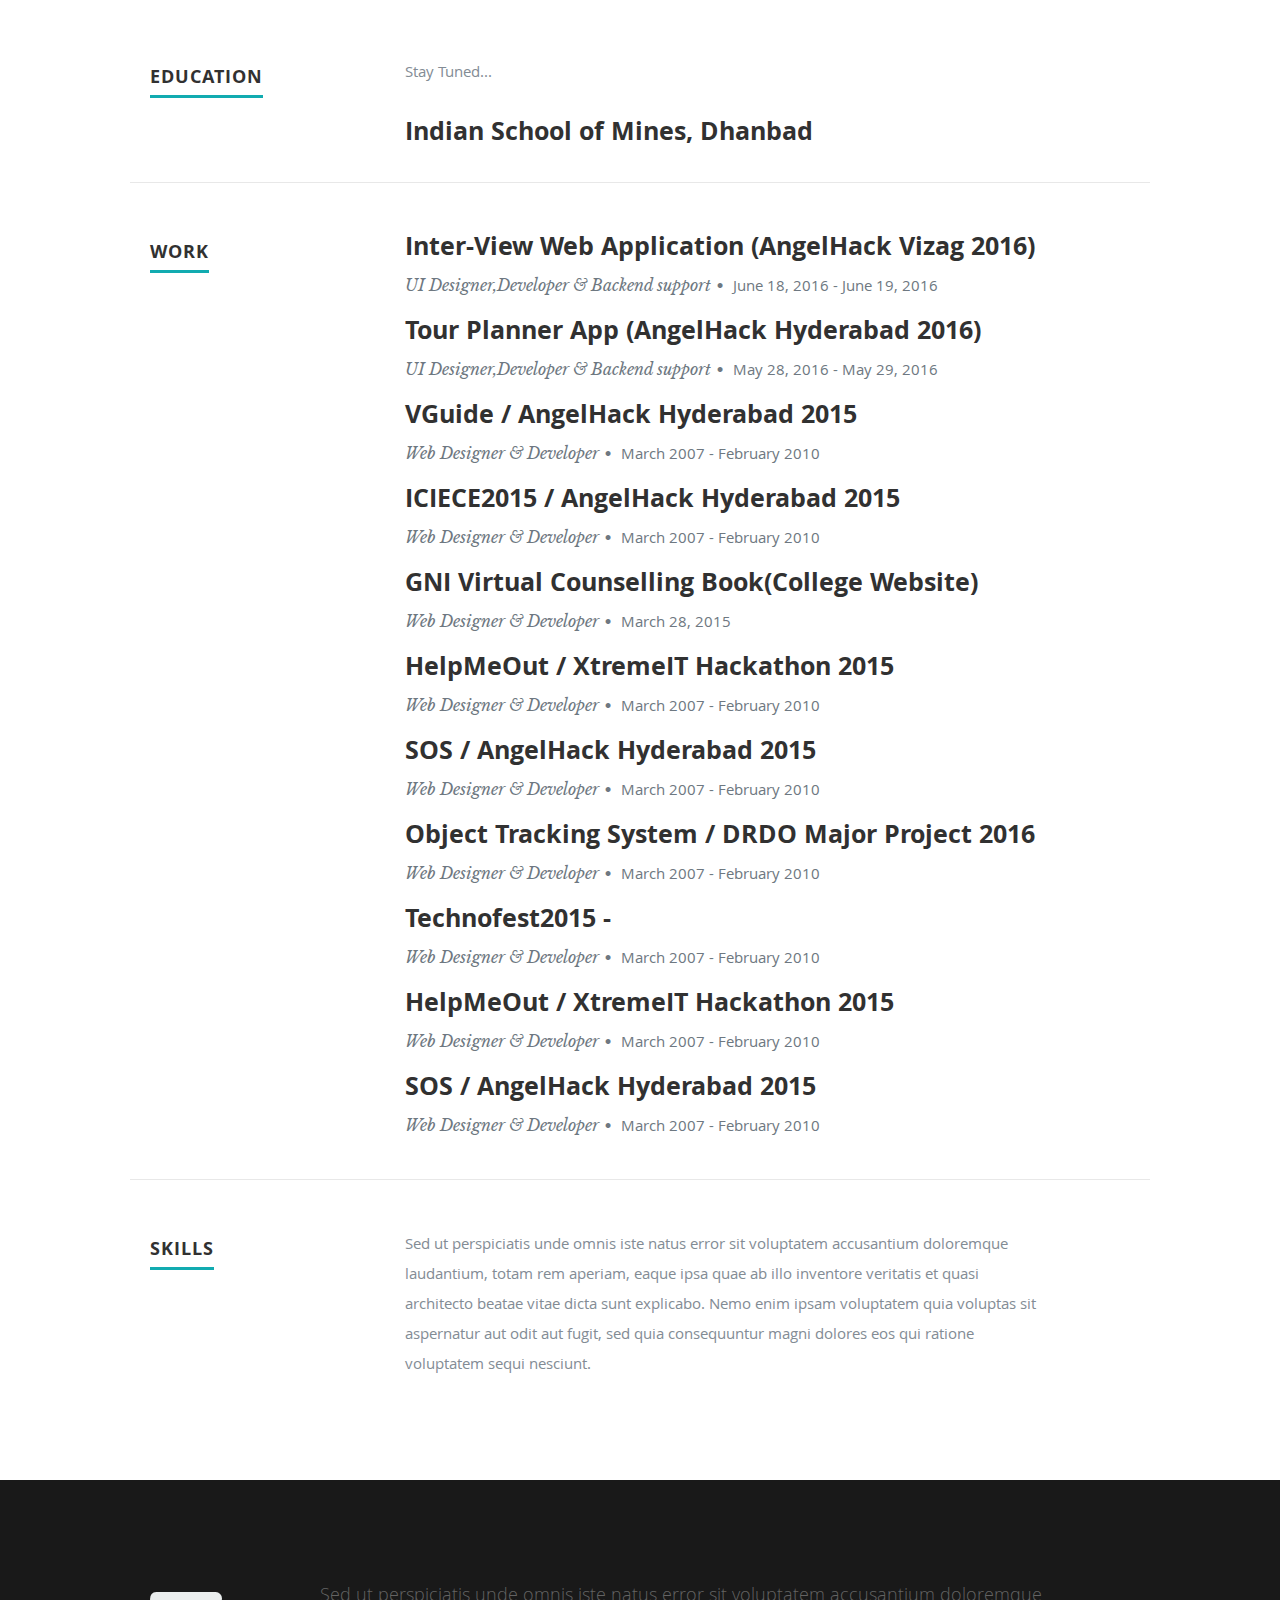
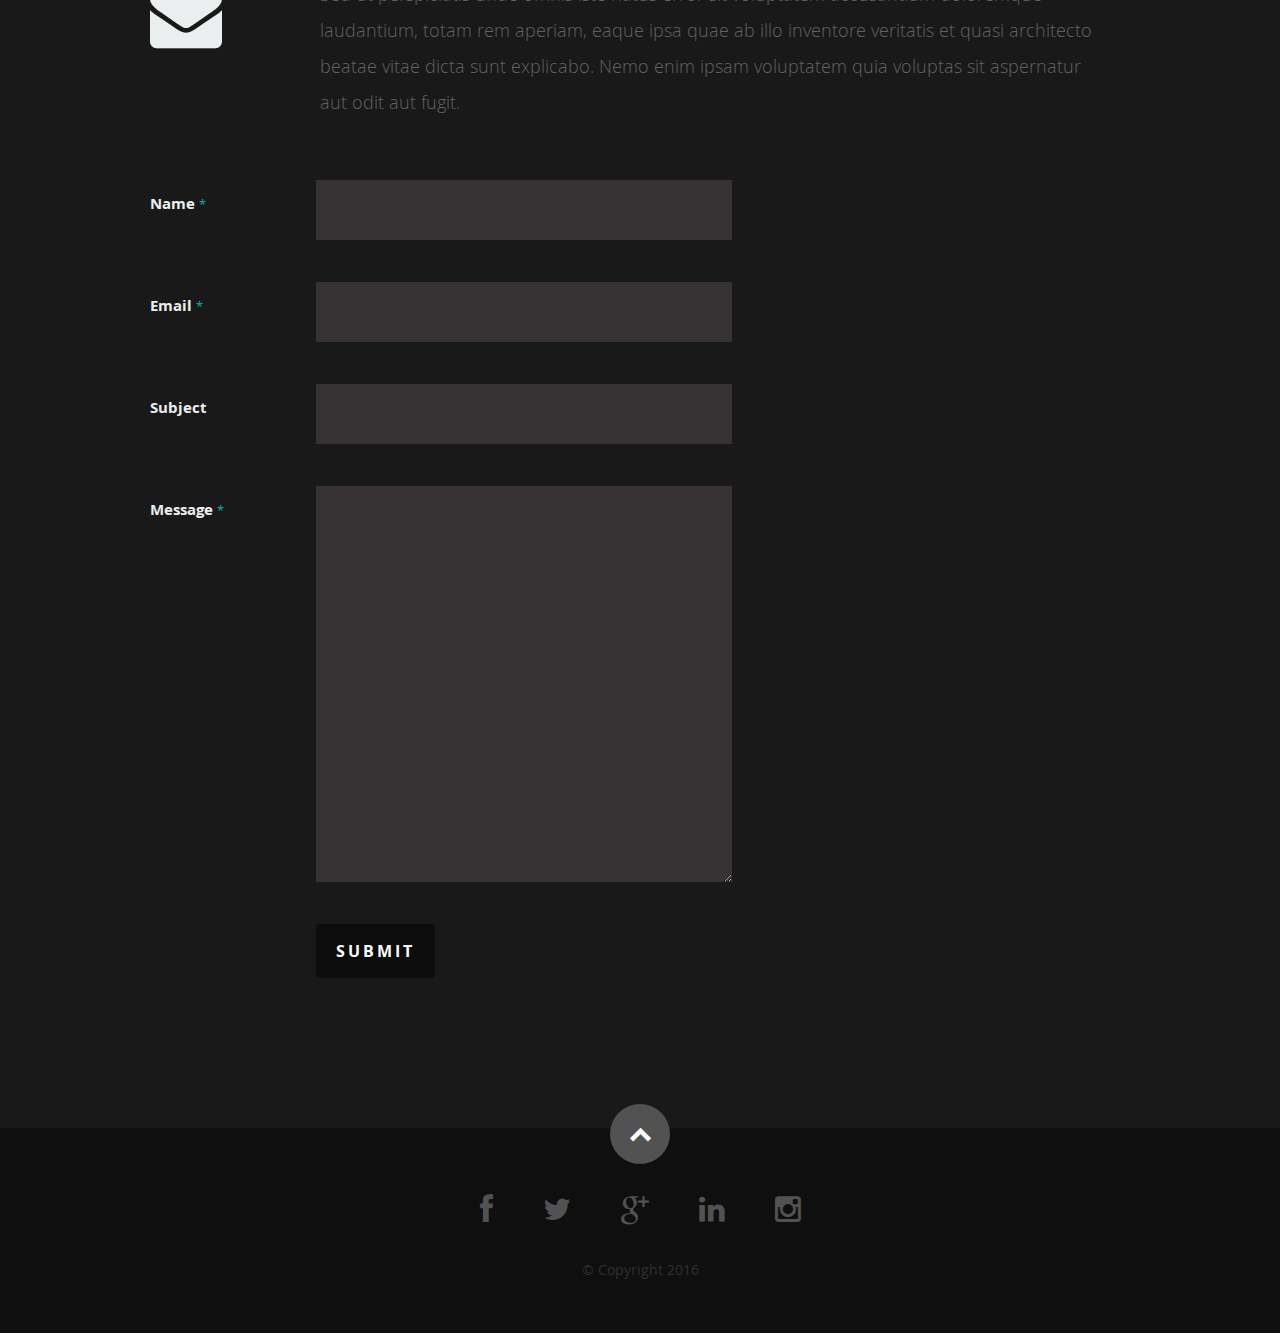
==== commit 1a78709e: "Removed Project Desc and Added Logo,Favicon" ====
--- a/index.html
+++ b/index.html
@@ -21,6 +21,7 @@
 	<link rel="stylesheet" href="css/layout.css">
    <link rel="stylesheet" href="css/media-queries.css">
    <link rel="stylesheet" href="css/magnific-popup.css">
+    
 
    <!-- Script
    ================================================== -->
@@ -28,7 +29,7 @@
 
    <!-- Favicons
 	================================================== -->
-	<link rel="shortcut icon" href="favicon.png" >
+	<link rel="shortcut icon" href="images/gslogo.ico" >
 
 </head>
 
@@ -92,7 +93,7 @@
 
          <div class="three columns">
 
-            <img class="profile-pic"  src="images/profilepic.jpg" alt="" />
+            <img class="profile-pic"  src="images/gslogo.png" alt="" />
 
          </div>
 
@@ -204,15 +205,39 @@
 
                <div class="twelve columns">
 
-                  <h3>Tour Planner / AngelHack Hyderabad 2016</h3>
-                  <p class="info">UI Designer & Backend support<span>&bull;</span> <em class="date">March 2010 - Present</em></p>
-
+                  <h3>Inter-View Web Application (AngelHack Vizag 2016)</h3>
+                  <p class="info">UI Designer,Developer & Backend support<span>&bull;</span> <em class="date">June 18, 2016 - June 19, 2016</em></p>
+
+<!--
                   <p>
                   Lorem ipsum dolor sit amet, consectetuer adipiscing elit. Aenean commodo ligula eget dolor. Aenean massa.
                   Cum sociis natoque penatibus et magnis dis parturient montes, nascetur ridiculus mus. Donec quam felis,
                   ultricies nec, pellentesque eu, pretium quis, sem. Nulla consequat massa quis enim.
                   Donec pede justo, fringilla vel, aliquet nec, vulputate eget, arcu. Nullam dictum felis eu pede mollis pretium.
                   </p>
+-->
+
+               </div>
+
+            </div> <!-- item end -->
+             
+             
+             
+            <div class="row item">
+
+               <div class="twelve columns">
+
+                  <h3>Tour Planner App (AngelHack Hyderabad 2016)</h3>
+                  <p class="info">UI Designer,Developer & Backend support<span>&bull;</span> <em class="date">May 28, 2016 - May 29, 2016</em></p>
+
+<!--
+                  <p>
+                  Lorem ipsum dolor sit amet, consectetuer adipiscing elit. Aenean commodo ligula eget dolor. Aenean massa.
+                  Cum sociis natoque penatibus et magnis dis parturient montes, nascetur ridiculus mus. Donec quam felis,
+                  ultricies nec, pellentesque eu, pretium quis, sem. Nulla consequat massa quis enim.
+                  Donec pede justo, fringilla vel, aliquet nec, vulputate eget, arcu. Nullam dictum felis eu pede mollis pretium.
+                  </p>
+-->
 
                </div>
 
@@ -225,9 +250,11 @@
                   <h3>VGuide / AngelHack Hyderabad 2015</h3>
                   <p class="info">Web Designer & Developer<span>&bull;</span> <em class="date">March 2007 - February 2010</em></p>
 
-                  <p>
-                   App that lets users share their experiences through audio narration. It is a travel app that lets people listen to others experiences in the form of audio recorded stories and Won "AngelHack Hyderabad 2015" title.
-                  </p>
+<!--
+                  <p>
+                   App that lets users share their experiences through audio narration. It is a travel app that lets people listen to others experiences in the form of audio recorded stories and Won "AngelHack Hyderabad 2015" title.
+                  </p>
+-->
 
                </div>
 
@@ -240,24 +267,28 @@
                   <h3>ICIECE2015 / AngelHack Hyderabad 2015</h3>
                   <p class="info">Web Designer & Developer<span>&bull;</span> <em class="date">March 2007 - February 2010</em></p>
 
-                  <p>
-                   App that lets users share their experiences through audio narration. It is a travel app that lets people listen to others experiences in the form of audio recorded stories and Won "AngelHack Hyderabad 2015" title.
-                  </p>
-
-               </div>
-
-            </div> <!-- item end -->
-             
-            <div class="row item">
-
-               <div class="twelve columns">
-
-                  <h3> Virtual Counselling Book / January - March 2015</h3>
-                  <p class="info">Web Designer & Developer<span>&bull;</span> <em class="date">March 2007 - February 2010</em></p>
-
-                  <p>
-                   App that lets users share their experiences through audio narration. It is a travel app that lets people listen to others experiences in the form of audio recorded stories and Won "AngelHack Hyderabad 2015" title.
-                  </p>
+<!--
+                  <p>
+                   App that lets users share their experiences through audio narration. It is a travel app that lets people listen to others experiences in the form of audio recorded stories and Won "AngelHack Hyderabad 2015" title.
+                  </p>
+-->
+
+               </div>
+
+            </div> <!-- item end -->
+             
+            <div class="row item">
+
+               <div class="twelve columns">
+
+                  <h3>GNI Virtual Counselling Book(College Website)</h3>
+                  <p class="info">Web Designer & Developer<span>&bull;</span> <em class="date">March 28, 2015</em></p>
+
+<!--
+                  <p>
+                   App that lets users share their experiences through audio narration. It is a travel app that lets people listen to others experiences in the form of audio recorded stories and Won "AngelHack Hyderabad 2015" title.
+                  </p>
+-->
 
                </div>
 
@@ -270,9 +301,11 @@
                   <h3>HelpMeOut / XtremeIT Hackathon 2015</h3>
                   <p class="info">Web Designer & Developer<span>&bull;</span> <em class="date">March 2007 - February 2010</em></p>
 
-                  <p>
-                   App that lets users share their experiences through audio narration. It is a travel app that lets people listen to others experiences in the form of audio recorded stories and Won "AngelHack Hyderabad 2015" title.
-                  </p>
+<!--
+                  <p>
+                   App that lets users share their experiences through audio narration. It is a travel app that lets people listen to others experiences in the form of audio recorded stories and Won "AngelHack Hyderabad 2015" title.
+                  </p>
+-->
 
                </div>
 
@@ -285,9 +318,11 @@
                   <h3>SOS / AngelHack Hyderabad 2015</h3>
                   <p class="info">Web Designer & Developer<span>&bull;</span> <em class="date">March 2007 - February 2010</em></p>
 
-                  <p>
-                   App that lets users share their experiences through audio narration. It is a travel app that lets people listen to others experiences in the form of audio recorded stories and Won "AngelHack Hyderabad 2015" title.
-                  </p>
+<!--
+                  <p>
+                   App that lets users share their experiences through audio narration. It is a travel app that lets people listen to others experiences in the form of audio recorded stories and Won "AngelHack Hyderabad 2015" title.
+                  </p>
+-->
 
                </div>
 
@@ -302,9 +337,11 @@
                   <h3>Object Tracking System / DRDO Major Project 2016</h3>
                   <p class="info">Web Designer & Developer<span>&bull;</span> <em class="date">March 2007 - February 2010</em></p>
 
-                  <p>
-                   App that lets users share their experiences through audio narration. It is a travel app that lets people listen to others experiences in the form of audio recorded stories and Won "AngelHack Hyderabad 2015" title.
-                  </p>
+<!--
+                  <p>
+                   App that lets users share their experiences through audio narration. It is a travel app that lets people listen to others experiences in the form of audio recorded stories and Won "AngelHack Hyderabad 2015" title.
+                  </p>
+-->
 
                </div>
 
@@ -317,9 +354,11 @@
                   <h3> Technofest2015 -</h3>
                   <p class="info">Web Designer & Developer<span>&bull;</span> <em class="date">March 2007 - February 2010</em></p>
 
-                  <p>
-                   App that lets users share their experiences through audio narration. It is a travel app that lets people listen to others experiences in the form of audio recorded stories and Won "AngelHack Hyderabad 2015" title.
-                  </p>
+<!--
+                  <p>
+                   App that lets users share their experiences through audio narration. It is a travel app that lets people listen to others experiences in the form of audio recorded stories and Won "AngelHack Hyderabad 2015" title.
+                  </p>
+-->
 
                </div>
 
@@ -332,9 +371,11 @@
                   <h3>HelpMeOut / XtremeIT Hackathon 2015</h3>
                   <p class="info">Web Designer & Developer<span>&bull;</span> <em class="date">March 2007 - February 2010</em></p>
 
-                  <p>
-                   App that lets users share their experiences through audio narration. It is a travel app that lets people listen to others experiences in the form of audio recorded stories and Won "AngelHack Hyderabad 2015" title.
-                  </p>
+<!--
+                  <p>
+                   App that lets users share their experiences through audio narration. It is a travel app that lets people listen to others experiences in the form of audio recorded stories and Won "AngelHack Hyderabad 2015" title.
+                  </p>
+-->
 
                </div>
 
@@ -347,9 +388,11 @@
                   <h3>SOS / AngelHack Hyderabad 2015</h3>
                   <p class="info">Web Designer & Developer<span>&bull;</span> <em class="date">March 2007 - February 2010</em></p>
 
-                  <p>
-                   App that lets users share their experiences through audio narration. It is a travel app that lets people listen to others experiences in the form of audio recorded stories and Won "AngelHack Hyderabad 2015" title.
-                  </p>
+<!--
+                  <p>
+                   App that lets users share their experiences through audio narration. It is a travel app that lets people listen to others experiences in the form of audio recorded stories and Won "AngelHack Hyderabad 2015" title.
+                  </p>
+-->
 
                </div>
 
